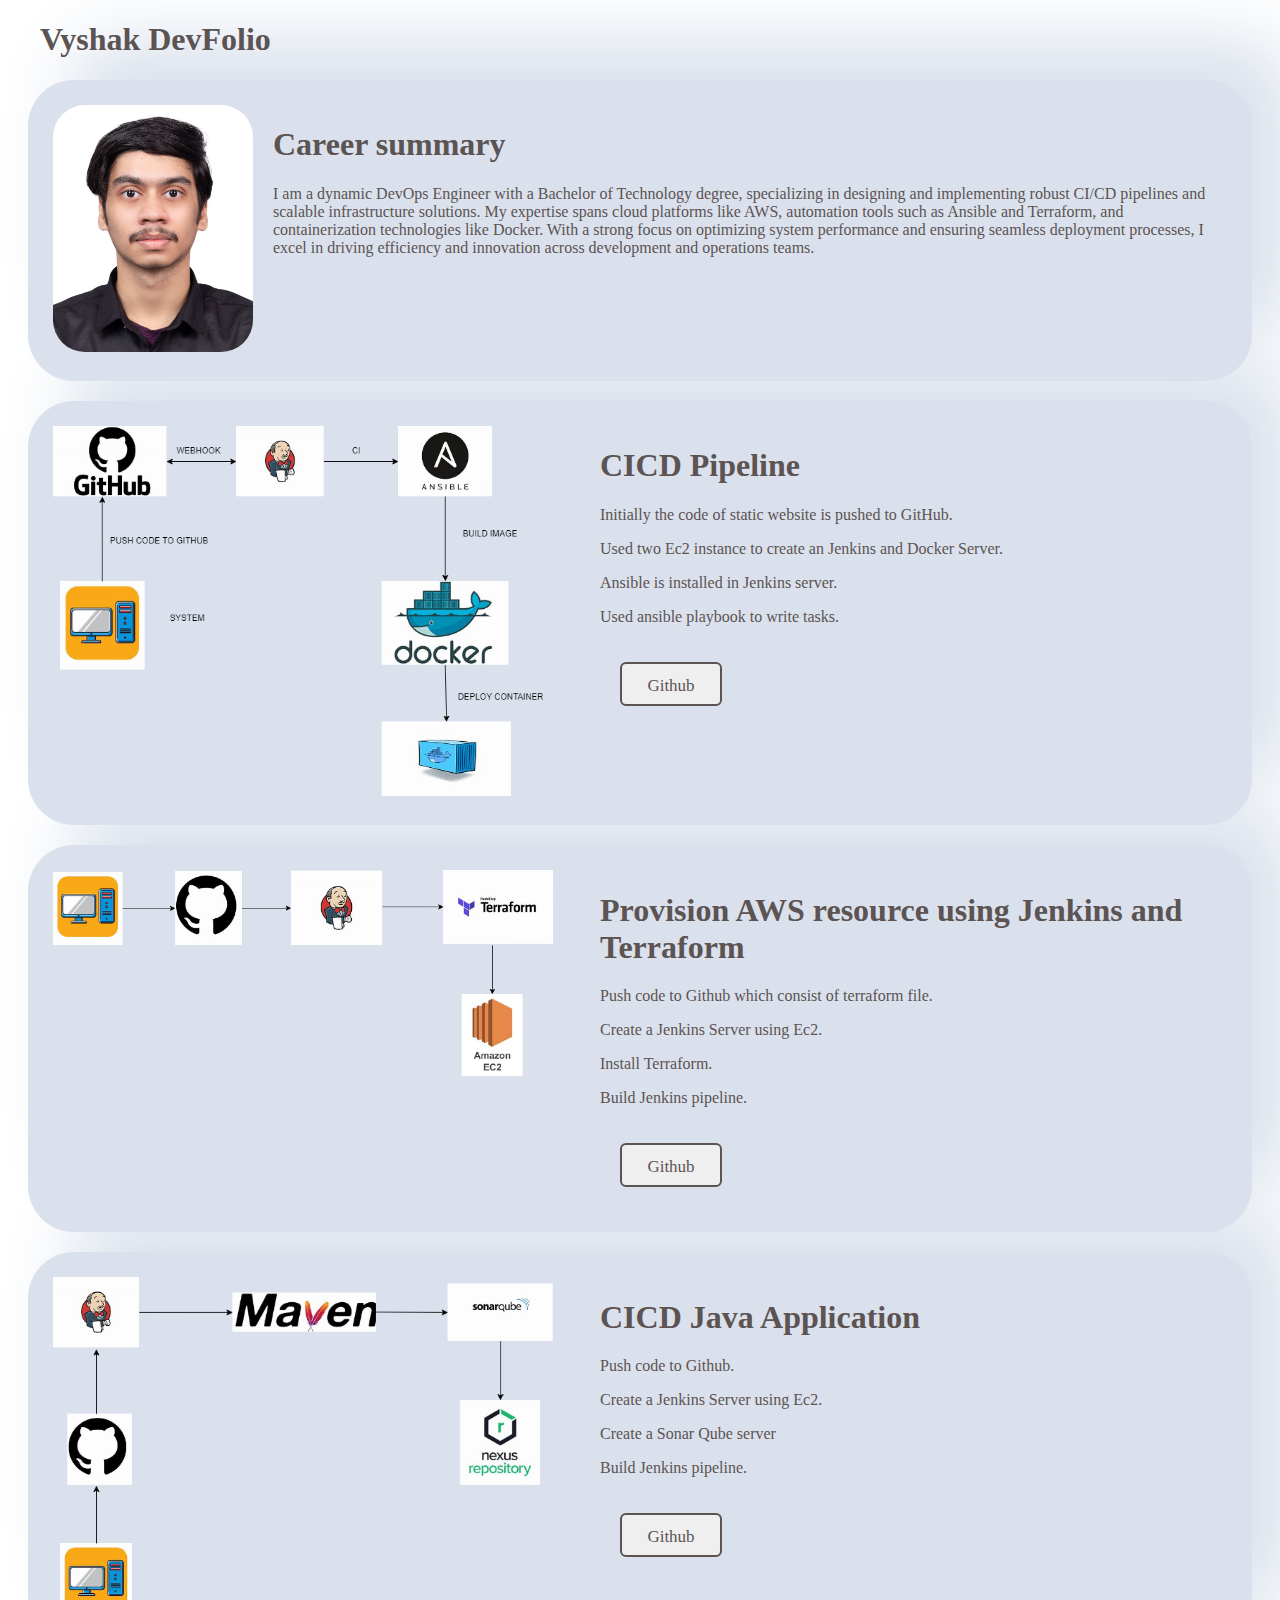
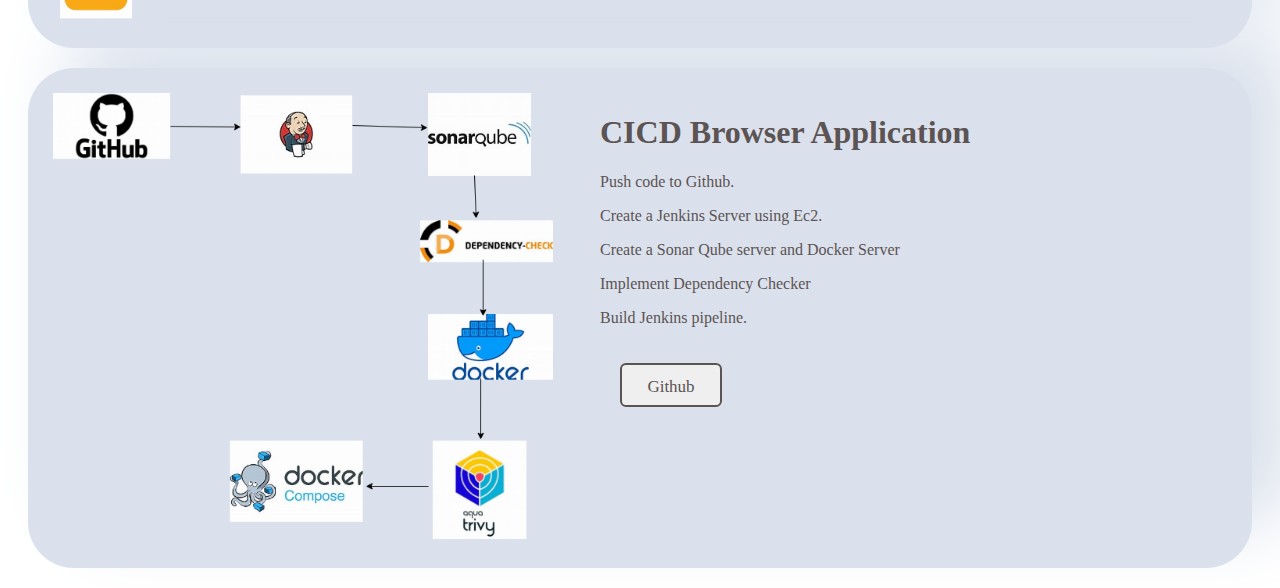
==== index.html @ 356ecc7a "first commit" ====
<!DOCTYPE html>
<html lang="en">
<head>
    <meta charset="UTF-8">
    <meta name="viewport" content="width=device-width, initial-scale=1.0">
    <link rel="stylesheet" type="" href="style.css">
    <title>DevOps Portfolio</title>
</head>
<body>
<div class="container">
    <nav class="header">
        <h1 class="name">Vyshak DevFolio</h1>
    </nav>
    <div class="card">
        <div class="img-container">
            <img src="./images/WhatsApp Image 2024-05-07 at 01.32.50.jpeg" class="responsive1">
        </div>
        <div class="description">
            <h1 class="summary">Career summary</h1>
            <p>I am a dynamic DevOps Engineer with a Bachelor of Technology degree, specializing in designing and implementing robust CI/CD pipelines and scalable infrastructure solutions. My expertise spans cloud platforms like AWS, automation tools such as Ansible and Terraform, and containerization technologies like Docker. With a strong focus on optimizing system performance and ensuring seamless deployment processes, I excel in driving efficiency and innovation across development and operations teams.</p>

        </div>
        
            


    </div>
    <div class="card1">
        <div class="img-container1">
            <img src="./images/Project2.drawio.png" width="500px" height="auto" class="responsive">
        </div>
        <div class="description1">
            <h1 class="summary">CICD Pipeline</h1>
            <p>Initially the code of static website is pushed to GitHub.</p>
            <p>Used two Ec2 instance to create an Jenkins and Docker Server.</p>   
            <p>Ansible is installed in Jenkins server.</p> 
            <p>Used ansible playbook to write tasks.</p>
            <a href="https://github.com/Vyshak1234/deploy-html-template.git">
                <button>Github</button>
            </a>
            

        </div>
    </div>

    <div class="card1">
        <div class="img-container1">
            <img src="./images/project4.png" width="500px" height="auto" class="responsive">
        </div>
        <div class="description1">
            <h1 class="summary">Provision AWS resource using Jenkins and Terraform</h1>
            <p>Push code to Github which consist of terraform file.</p>
            <p>Create a Jenkins Server using Ec2.</p>
            <p>Install Terraform.</p>
            <p>Build Jenkins pipeline.</p>
            <a href="https://github.com/Vyshak1234/Terrafrom-Resource-Provision.git">
                <button>Github</button>
            </a>
            

        </div>

    </div>

    <div class="card1">
        <div class="img-container1">
            <img src="./images/project5.drawio.png" width="500px" height="auto" class="responsive">
        </div>
        <div class="description1">
            <h1 class="summary">CICD Java Application</h1>
            <p>Push code to Github.</p>
            <p>Create a Jenkins Server using Ec2.</p>
            <p>Create a Sonar Qube server</p>
            <p>Build Jenkins pipeline.</p>
            <a href="https://github.com/Vyshak1234/Counter-app.git">
                <button>Github</button>
            </a>
            

        </div>

    </div>

    <div class="card1">
        <div class="img-container1">
            <img src="./images/Project6.png" width="500px" height="auto" class="responsive">
        </div>
        <div class="description1">
            <h1 class="summary">CICD Browser Application</h1>
            <p>Push code to Github.</p>
            <p>Create a Jenkins Server using Ec2.</p>
            <p>Create a Sonar Qube server and Docker Server</p>
            <p>Implement Dependency Checker</p>
            <p>Build Jenkins pipeline.</p>
            <a href="https://github.com/Vyshak1234/Virtual_Browser_Cicd.git">
                <button>Github</button>
            </a>
            

        </div>

    </div>



</div>
    
</body>
</html>
---- style.css ----
body{
    background-color: white;
    color: #5c5353;

}

.name{
    margin-left: 2rem;
}

button {
    --color: #5c5353;
    font-family: inherit;
    display: inline-block;
    width: 6em;
    height: 2.6em;
    line-height: 2.5em;
    overflow: hidden;
    cursor: pointer;
    margin: 20px;
    font-size: 17px;
    z-index: 1;
    color: var(--color);
    border: 2px solid var(--color);
    border-radius: 6px;
    position: relative;
}
  
button::before {
    position: absolute;
    content: "";
    background: var(--color);
    width: 150px;
    height: 200px;
    z-index: -1;
    border-radius: 50%;
}
  
button:hover {
    color: white;
}
  
button:before {
    top: 100%;
    left: 100%;
    transition: 0.3s all;
}
  
button:hover::before {
    top: -30px;
    left: -30px;
}

.card {
    display: flex;
    flex-wrap: wrap;
    justify-content: space-around;
    color: #5c5353;
    border-radius: 46px;
    padding: 25px;
    background: #dae1ec;
    margin: 20px;
    box-shadow:  42px -42px 74px #dae1ec,
                 -42px 42px 74px white;

}

.card1 {
    display: flex;
    flex-wrap: wrap;
    justify-content: space-around;
    color: #5c5353;
    border-radius: 46px;
    padding: 25px;
    background: #dae1ec;
    margin: 20px;
    box-shadow:  42px -42px 74px #dae1ec,
                 -42px 42px 74px white;

}

.img-container1 {
    flex: 1 1 300px;
    margin-right: 20px;
}

.description1 {
    flex: 1 1 400px;
}

.responsive {
    max-width: 100%;
    height: auto;
}
/* 
Media queries for responsiveness */
/* @media screen and (max-width: 768px) {
    .card1 {
        flex-direction: column;
        align-items: center;
    }

    .img-container1 {
        margin-right: 0;
        margin-bottom: 20px;
    }

    .description {
        text-align: center;
    }
} */
@media screen and (max-width: 768px) {
    .card1 {
        flex-direction: column;
        align-items: center;
    }

    .description1 {
        text-align: center;
    }

    .img-container1 {
        order: 2; /* Move the image after the summary */
        margin-bottom: 6px;
    }

    .description1 h1.summary {
        order: 1; /* Place the summary at the top */
    }

    .description1p {
        order: 3; /* Display paragraphs after the image */
    }
}

.img-container {
    flex: 0 0 200px; /* Set a fixed width for the image container */
    margin-right: 20px;
}

.description {
    flex: 1; /* Take remaining space */
}

.responsive1 {
    max-width: 100%;
    height: auto;
    border-radius: 2rem;
}

/* Media queries for responsiveness */
@media screen and (max-width: 768px) {
    .card {
        flex-direction: column;
        align-items: center;
    }

    .img-container {
        margin-right: 0;
        margin-bottom: 20px;
    }
}
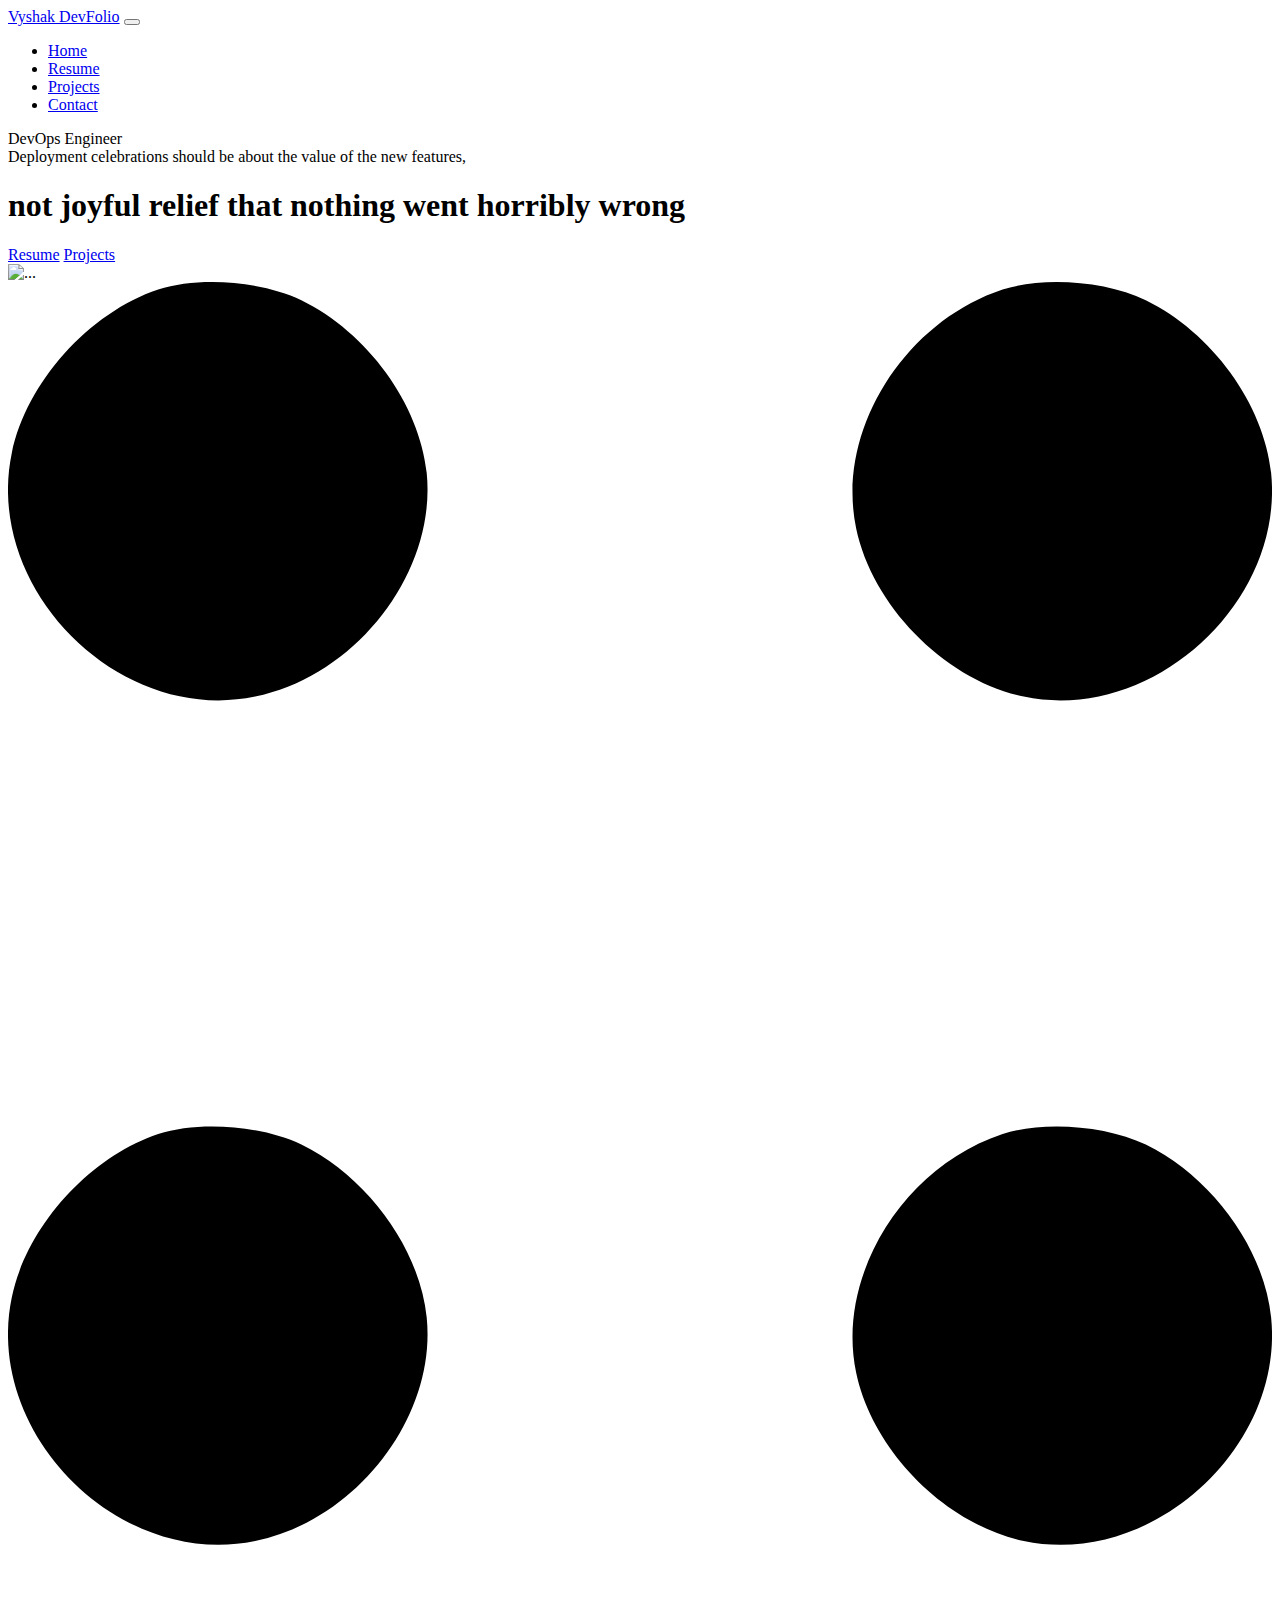
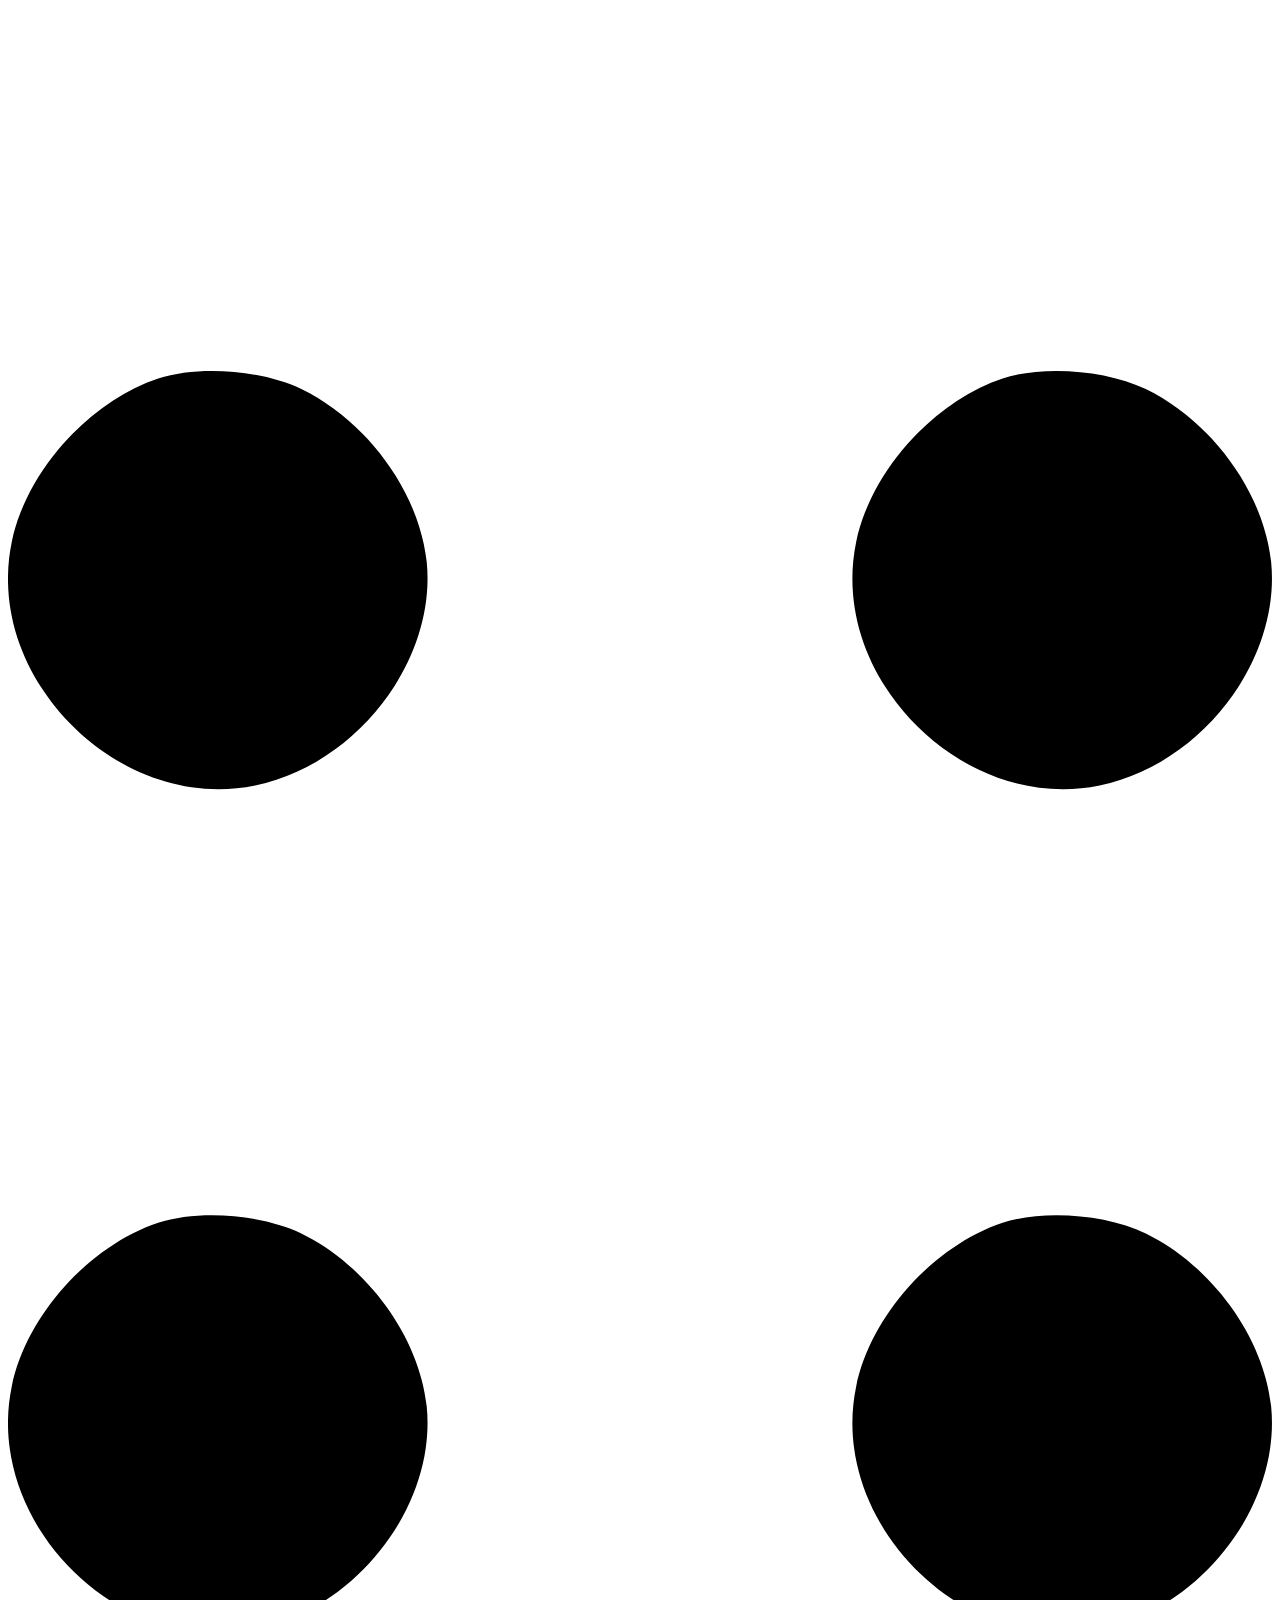
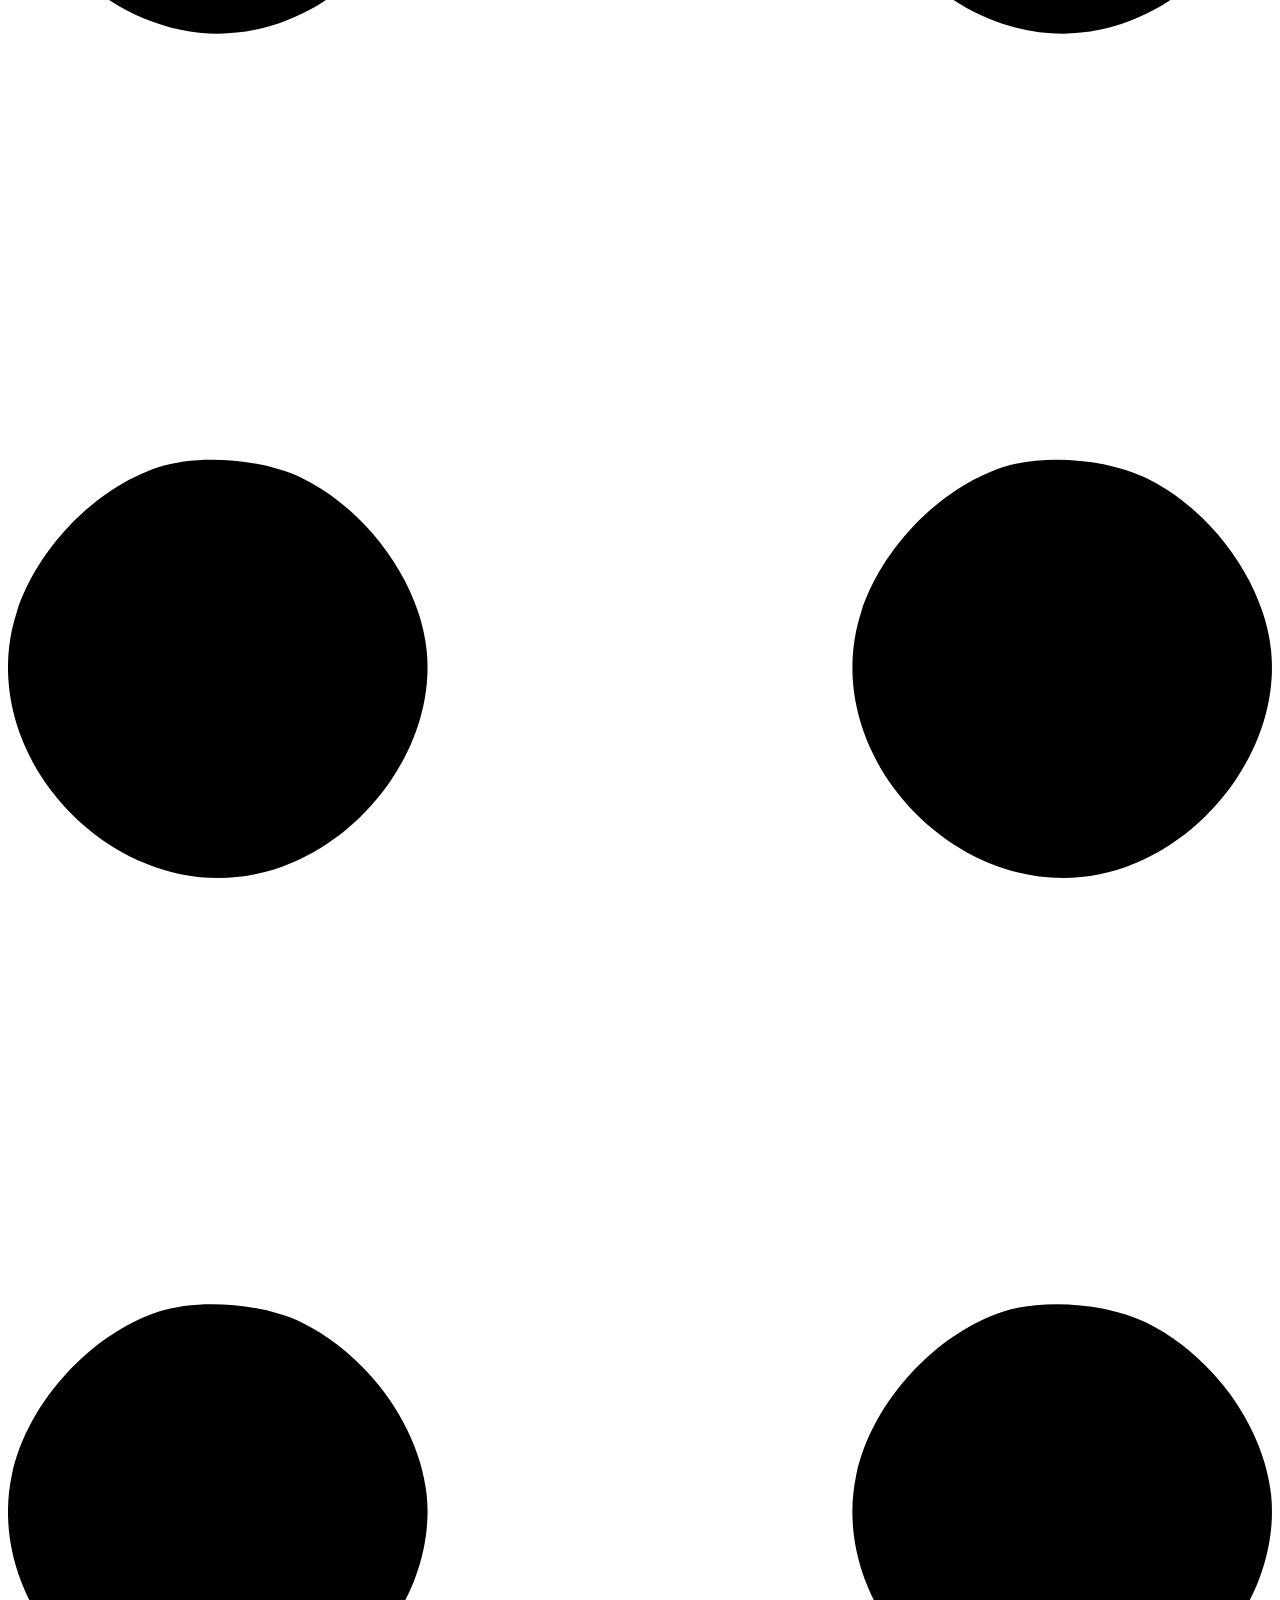
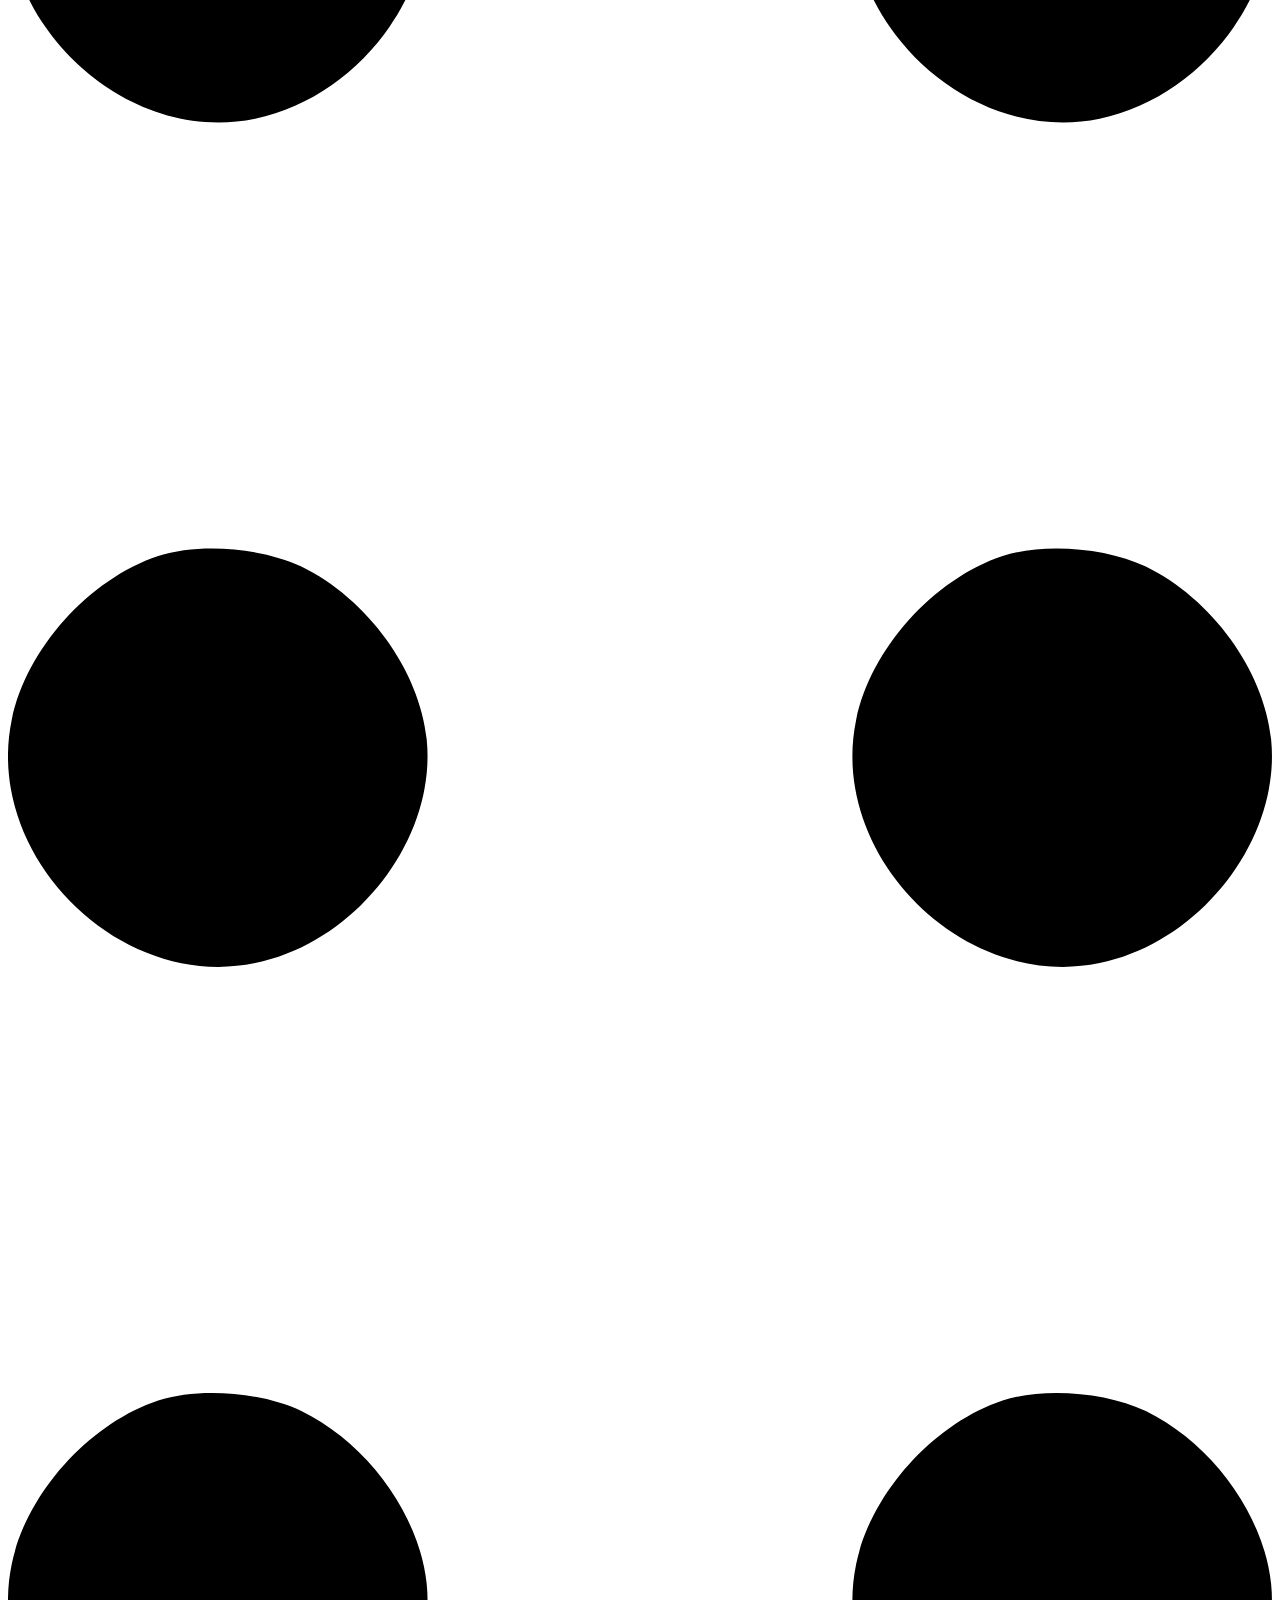
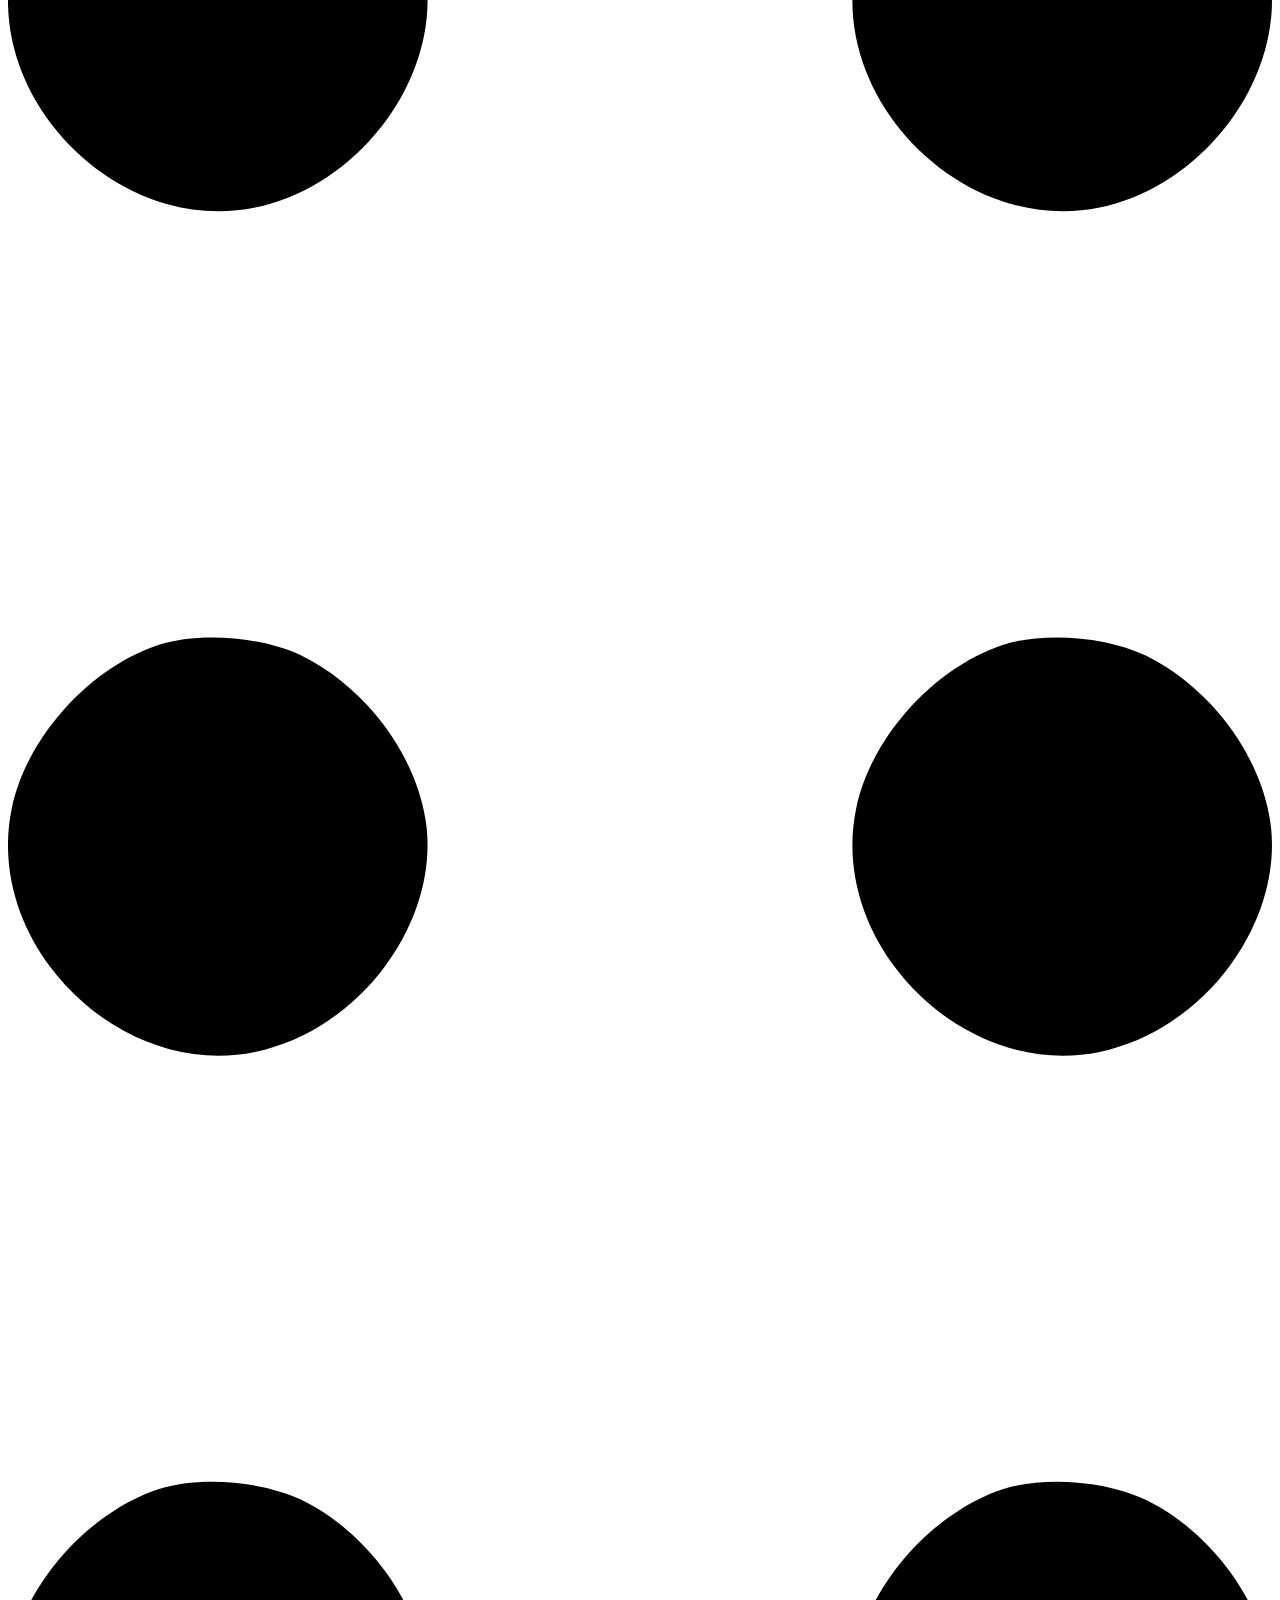
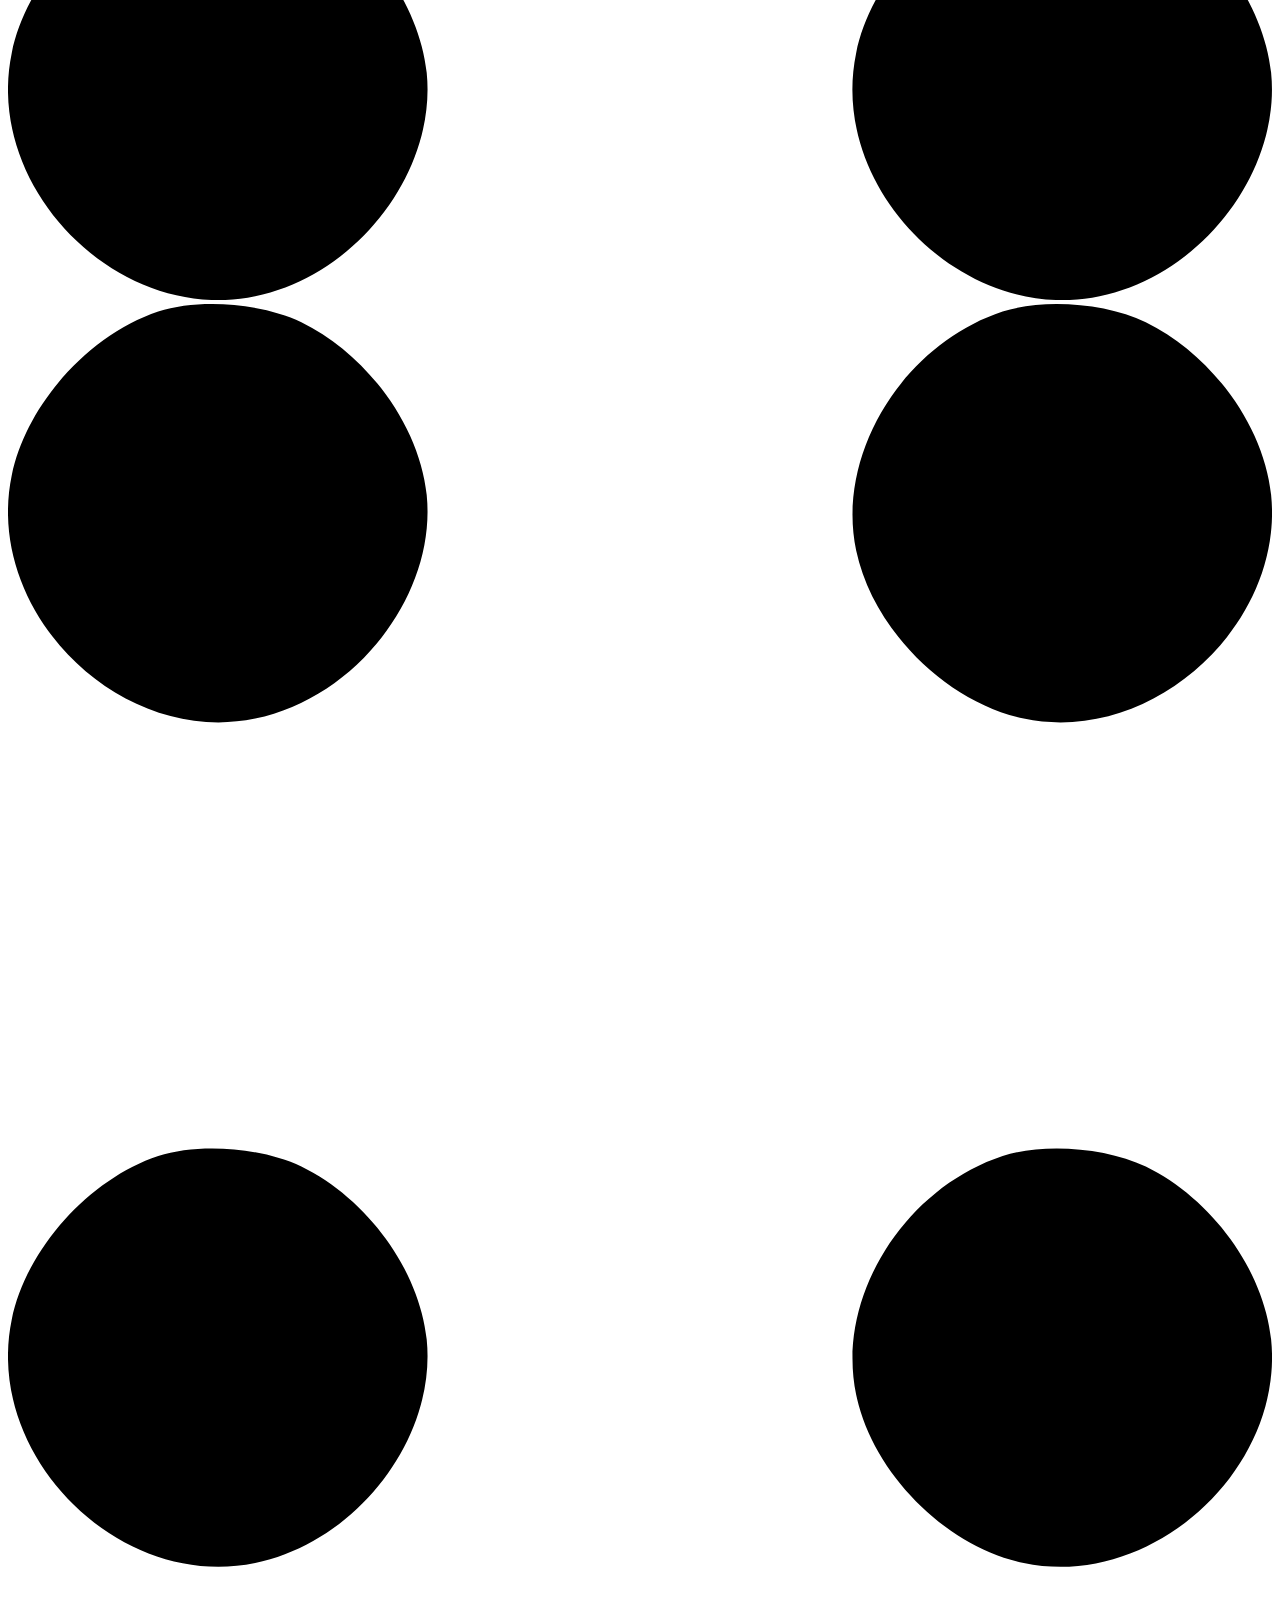
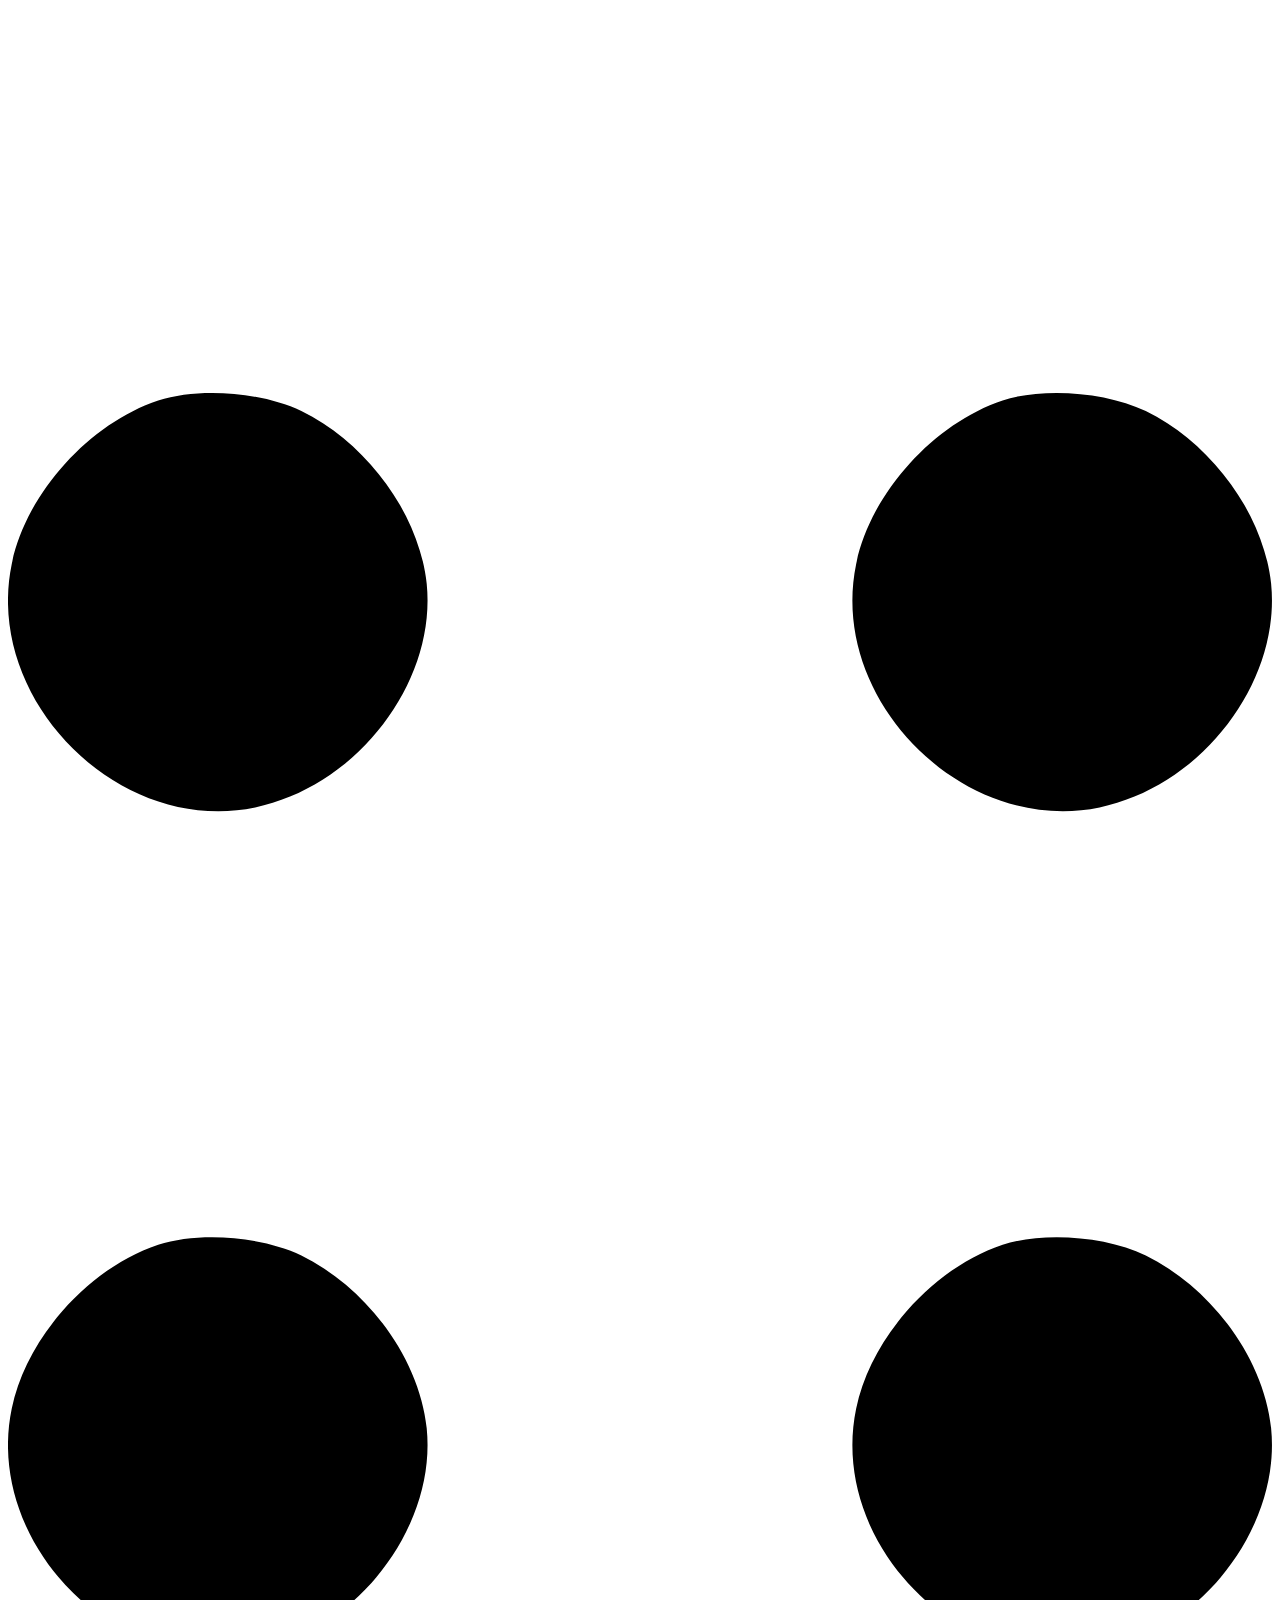
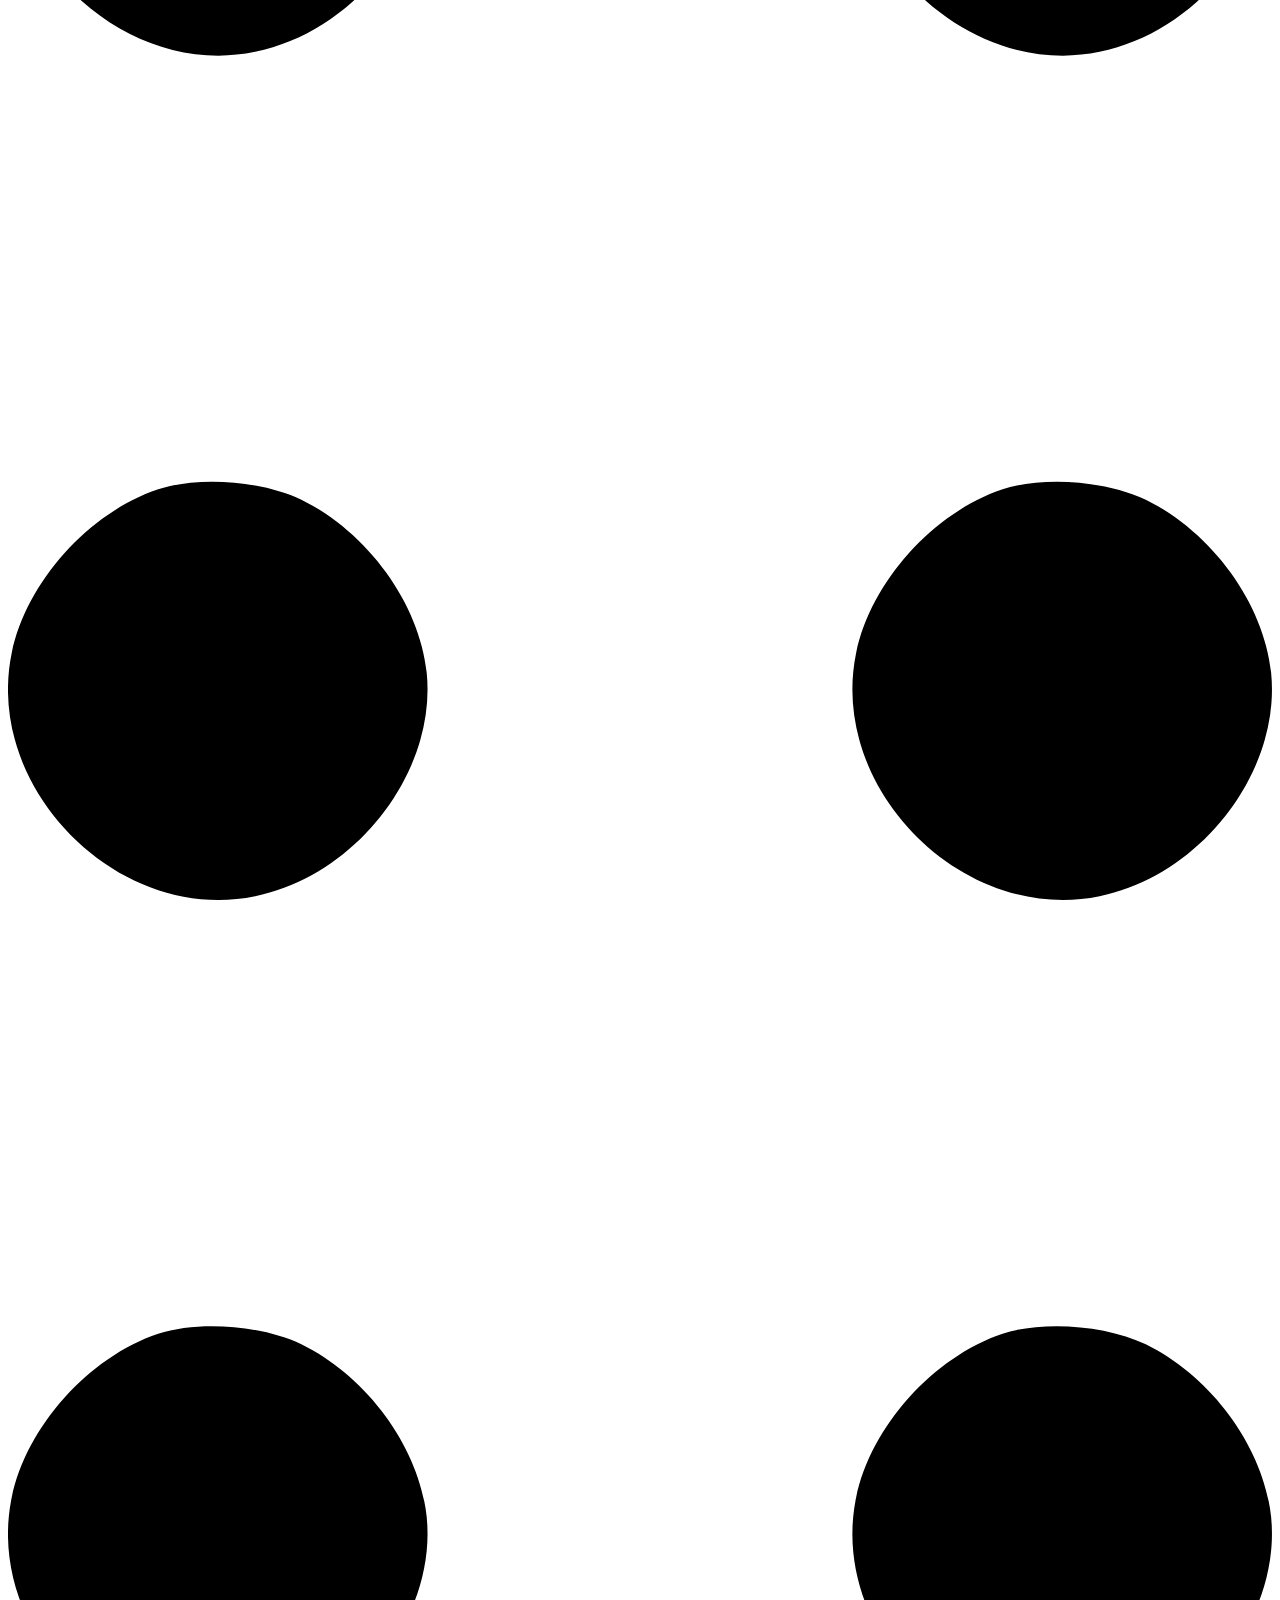
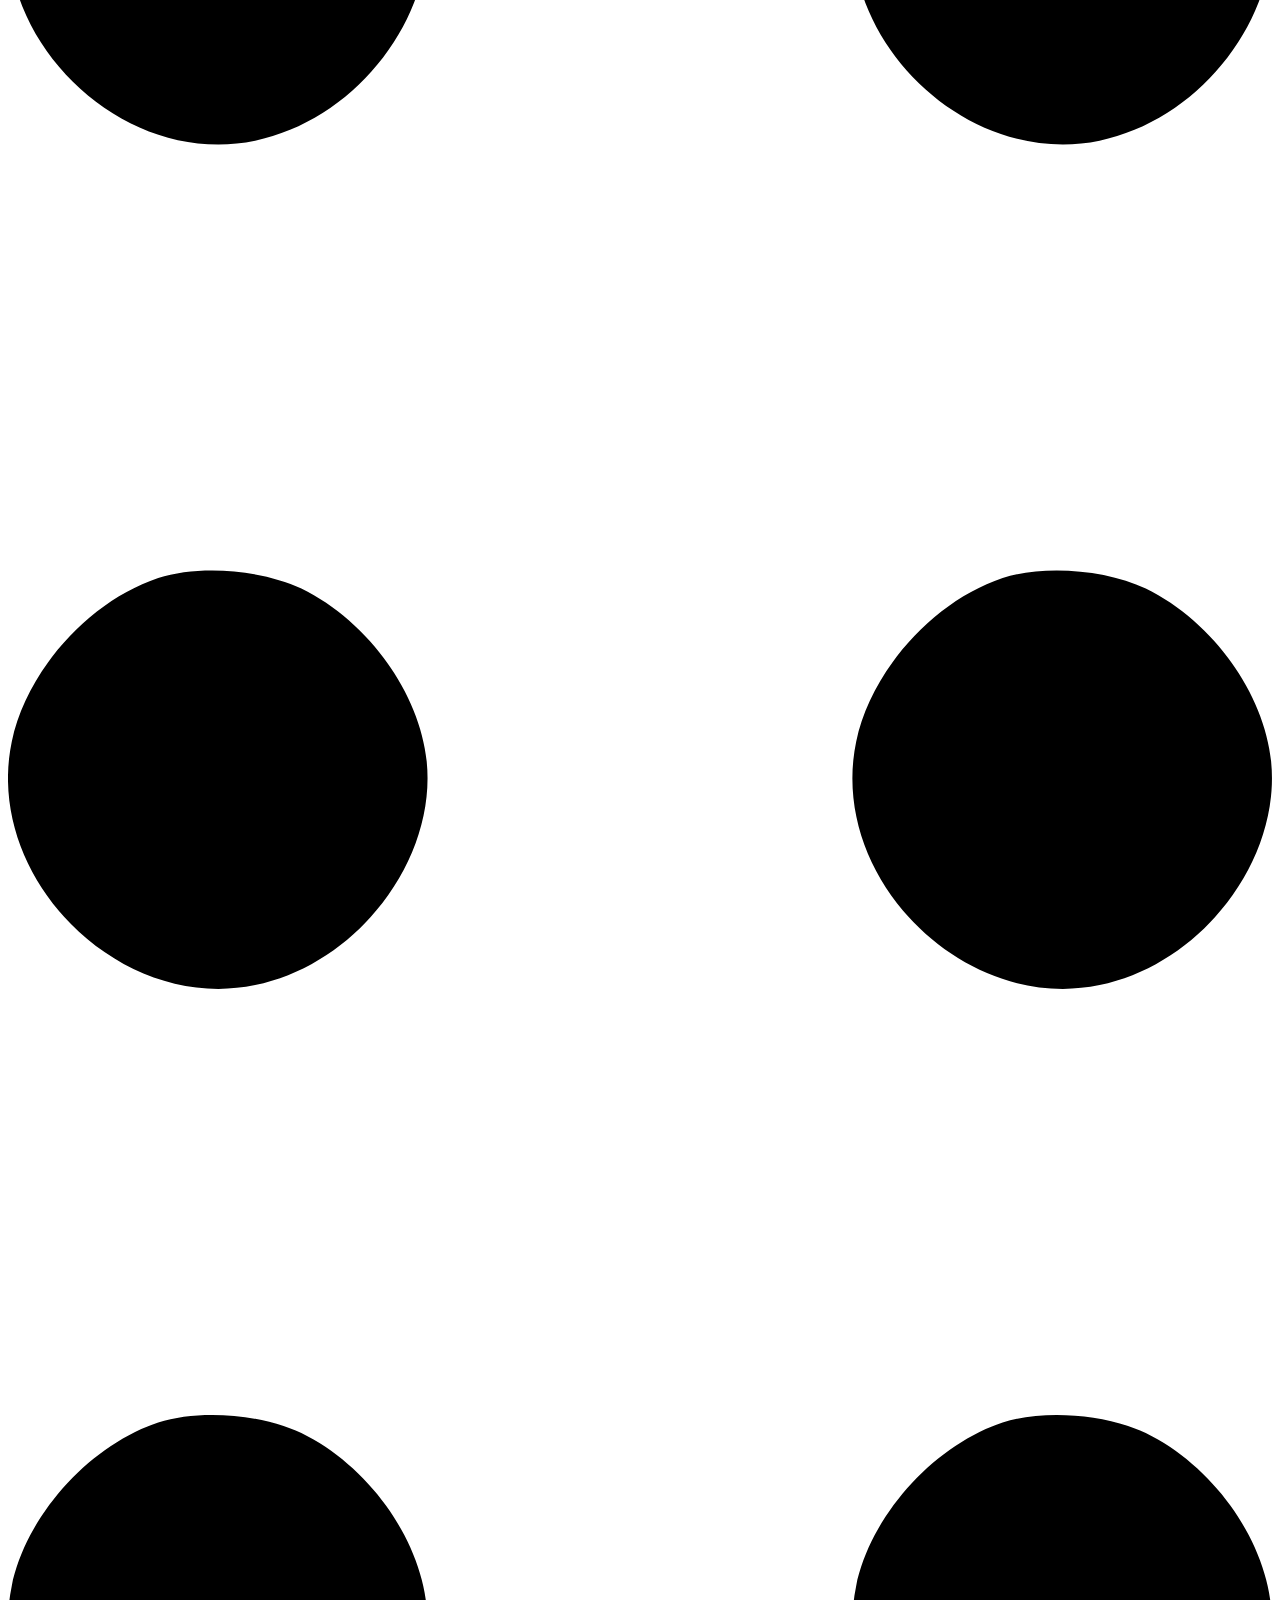
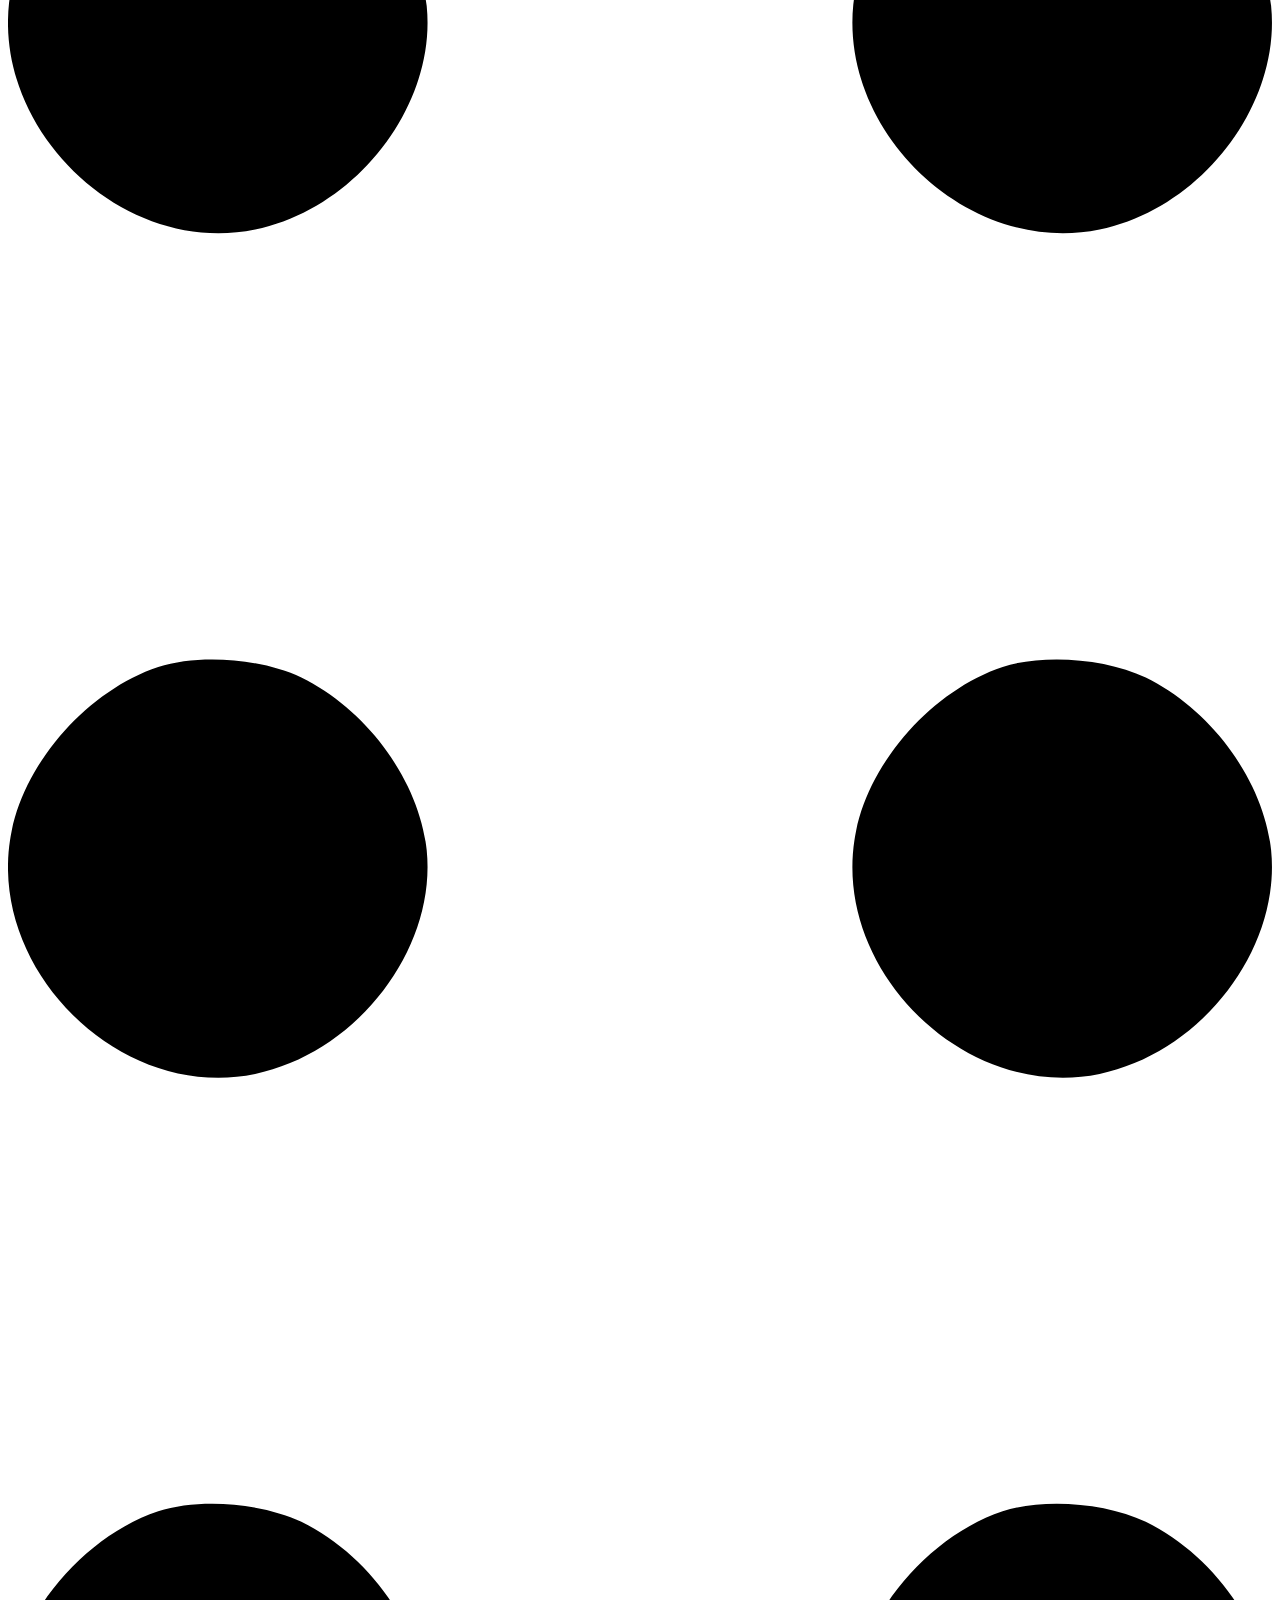
==== commit 927f3817: "updated-path" ====
--- a/index.html
+++ b/index.html
@@ -1,109 +1,218 @@
 <!DOCTYPE html>
 <html lang="en">
-<head>
-    <meta charset="UTF-8">
-    <meta name="viewport" content="width=device-width, initial-scale=1.0">
-    <link rel="stylesheet" type="" href="style.css">
-    <title>DevOps Portfolio</title>
-</head>
-<body>
-<div class="container">
-    <nav class="header">
-        <h1 class="name">Vyshak DevFolio</h1>
-    </nav>
-    <div class="card">
-        <div class="img-container">
-            <img src="./images/WhatsApp Image 2024-05-07 at 01.32.50.jpeg" class="responsive1">
-        </div>
-        <div class="description">
-            <h1 class="summary">Career summary</h1>
-            <p>I am a dynamic DevOps Engineer with a Bachelor of Technology degree, specializing in designing and implementing robust CI/CD pipelines and scalable infrastructure solutions. My expertise spans cloud platforms like AWS, automation tools such as Ansible and Terraform, and containerization technologies like Docker. With a strong focus on optimizing system performance and ensuring seamless deployment processes, I excel in driving efficiency and innovation across development and operations teams.</p>
-
-        </div>
-        
-            
-
-
-    </div>
-    <div class="card1">
-        <div class="img-container1">
-            <img src="./images/Project2.drawio.png" width="500px" height="auto" class="responsive">
-        </div>
-        <div class="description1">
-            <h1 class="summary">CICD Pipeline</h1>
-            <p>Initially the code of static website is pushed to GitHub.</p>
-            <p>Used two Ec2 instance to create an Jenkins and Docker Server.</p>   
-            <p>Ansible is installed in Jenkins server.</p> 
-            <p>Used ansible playbook to write tasks.</p>
-            <a href="https://github.com/Vyshak1234/deploy-html-template.git">
-                <button>Github</button>
-            </a>
-            
-
-        </div>
-    </div>
-
-    <div class="card1">
-        <div class="img-container1">
-            <img src="./images/project4.png" width="500px" height="auto" class="responsive">
-        </div>
-        <div class="description1">
-            <h1 class="summary">Provision AWS resource using Jenkins and Terraform</h1>
-            <p>Push code to Github which consist of terraform file.</p>
-            <p>Create a Jenkins Server using Ec2.</p>
-            <p>Install Terraform.</p>
-            <p>Build Jenkins pipeline.</p>
-            <a href="https://github.com/Vyshak1234/Terrafrom-Resource-Provision.git">
-                <button>Github</button>
-            </a>
-            
-
-        </div>
-
-    </div>
-
-    <div class="card1">
-        <div class="img-container1">
-            <img src="./images/project5.drawio.png" width="500px" height="auto" class="responsive">
-        </div>
-        <div class="description1">
-            <h1 class="summary">CICD Java Application</h1>
-            <p>Push code to Github.</p>
-            <p>Create a Jenkins Server using Ec2.</p>
-            <p>Create a Sonar Qube server</p>
-            <p>Build Jenkins pipeline.</p>
-            <a href="https://github.com/Vyshak1234/Counter-app.git">
-                <button>Github</button>
-            </a>
-            
-
-        </div>
-
-    </div>
-
-    <div class="card1">
-        <div class="img-container1">
-            <img src="./images/Project6.png" width="500px" height="auto" class="responsive">
-        </div>
-        <div class="description1">
-            <h1 class="summary">CICD Browser Application</h1>
-            <p>Push code to Github.</p>
-            <p>Create a Jenkins Server using Ec2.</p>
-            <p>Create a Sonar Qube server and Docker Server</p>
-            <p>Implement Dependency Checker</p>
-            <p>Build Jenkins pipeline.</p>
-            <a href="https://github.com/Vyshak1234/Virtual_Browser_Cicd.git">
-                <button>Github</button>
-            </a>
-            
-
-        </div>
-
-    </div>
-
-
-
-</div>
-    
-</body>
-</html>+    <head>
+        <meta charset="utf-8" />
+        <meta name="viewport" content="width=device-width, initial-scale=1, shrink-to-fit=no" />
+        <meta name="description" content="" />
+        <meta name="author" content="" />
+        <title>Vyshak DevFolio</title>
+        <!-- Favicon-->
+        <link rel="icon" type="image/x-icon" href="assets/favicon.ico" />
+        <!-- Custom Google font-->
+        <link rel="preconnect" href="https://fonts.googleapis.com" />
+        <link rel="preconnect" href="https://fonts.gstatic.com" crossorigin />
+        <link href="https://fonts.googleapis.com/css2?family=Plus+Jakarta+Sans:wght@100;200;300;400;500;600;700;800;900&amp;display=swap" rel="stylesheet" />
+        <!-- Bootstrap icons-->
+        <link href="https://cdn.jsdelivr.net/npm/bootstrap-icons@1.8.1/font/bootstrap-icons.css" rel="stylesheet" />
+        <!-- Core theme CSS (includes Bootstrap)-->
+        <link href="./css/styles.css" rel="stylesheet" />
+    </head>
+    <body class="d-flex flex-column h-100">
+        <main class="flex-shrink-0">
+            <!-- Navigation-->
+            <nav class="navbar navbar-expand-lg navbar-light bg-white py-3">
+                <div class="container px-5">
+                    <a class="navbar-brand" href="index.html"><span class="fw-bolder text-primary">Vyshak DevFolio</span></a>
+                    <button class="navbar-toggler" type="button" data-bs-toggle="collapse" data-bs-target="#navbarSupportedContent" aria-controls="navbarSupportedContent" aria-expanded="false" aria-label="Toggle navigation"><span class="navbar-toggler-icon"></span></button>
+                    <div class="collapse navbar-collapse" id="navbarSupportedContent">
+                        <ul class="navbar-nav ms-auto mb-2 mb-lg-0 small fw-bolder">
+                            <li class="nav-item"><a class="nav-link" href="index.html">Home</a></li>
+                            <li class="nav-item"><a class="nav-link" href="resume.html">Resume</a></li>
+                            <li class="nav-item"><a class="nav-link" href="projects.html">Projects</a></li>
+                            <li class="nav-item"><a class="nav-link" href="contact.html">Contact</a></li>
+                        </ul>
+                    </div>
+                </div>
+            </nav>
+            <!-- Header-->
+            <header class="py-5">
+                <div class="container px-5 pb-5">
+                    <div class="row gx-5 align-items-center">
+                        <div class="col-xxl-5">
+                            <!-- Header text content-->
+                            <div class="text-center text-xxl-start">
+                                <div class="badge bg-gradient-primary-to-secondary text-white mb-4"><div class="text-uppercase">DevOps Engineer</div></div>
+                                <div class="fs-3 fw-light text-muted">Deployment celebrations should be about the value of the new features,</div>
+                                <h1 class="display-3 fw-bolder mb-5"><span class="text-gradient d-inline">not joyful relief that nothing went horribly wrong</span></h1>
+                                <div class="d-grid gap-3 d-sm-flex justify-content-sm-center justify-content-xxl-start mb-3">
+                                    <a class="btn btn-primary btn-lg px-5 py-3 me-sm-3 fs-6 fw-bolder" href="resume.html">Resume</a>
+                                    <a class="btn btn-outline-dark btn-lg px-5 py-3 fs-6 fw-bolder" href="projects.html">Projects</a>
+                                </div>
+                            </div>
+                        </div>
+                        <div class="col-xxl-7">
+                            <!-- Header profile picture-->
+                            <div class="d-flex justify-content-center mt-5 mt-xxl-0">
+                                <div class="profile bg-gradient-primary-to-secondary">
+                                    <!-- TIP: For best results, use a photo with a transparent background like the demo example below-->
+                                    <!-- Watch a tutorial on how to do this on YouTube (link)-->
+                                    <img class="profile-img" src="images/NoBg.png" alt="..." />
+                                    <div class="dots-1">
+                                        <!-- SVG Dots-->
+                                        <svg version="1.1" xmlns="http://www.w3.org/2000/svg" xmlns:xlink="http://www.w3.org/1999/xlink" x="0px" y="0px" viewBox="0 0 191.6 1215.4" style="enable-background: new 0 0 191.6 1215.4" xml:space="preserve">
+                                            <g transform="translate(0.000000,1280.000000) scale(0.100000,-0.100000)">
+                                                <path d="M227.7,12788.6c-105-35-200-141-222-248c-43-206,163-412,369-369c155,32,275,190,260,339c-11,105-90,213-190,262        C383.7,12801.6,289.7,12808.6,227.7,12788.6z"></path>
+                                                <path d="M1507.7,12788.6c-151-50-253-216-222-362c25-119,136-230,254-255c194-41,395,142,375,339c-11,105-90,213-190,262        C1663.7,12801.6,1569.7,12808.6,1507.7,12788.6z"></path>
+                                                <path d="M227.7,11508.6c-105-35-200-141-222-248c-43-206,163-412,369-369c155,32,275,190,260,339c-11,105-90,213-190,262        C383.7,11521.6,289.7,11528.6,227.7,11508.6z"></path>
+                                                <path d="M1507.7,11508.6c-151-50-253-216-222-362c25-119,136-230,254-255c194-41,395,142,375,339c-11,105-90,213-190,262        C1663.7,11521.6,1569.7,11528.6,1507.7,11508.6z"></path>
+                                                <path d="M227.7,10228.6c-105-35-200-141-222-248c-43-206,163-412,369-369c155,32,275,190,260,339c-11,105-90,213-190,262        C383.7,10241.6,289.7,10248.6,227.7,10228.6z"></path>
+                                                <path d="M1507.7,10228.6c-105-35-200-141-222-248c-43-206,163-412,369-369c155,32,275,190,260,339c-11,105-90,213-190,262        C1663.7,10241.6,1569.7,10248.6,1507.7,10228.6z"></path>
+                                                <path d="M227.7,8948.6c-105-35-200-141-222-248c-43-206,163-412,369-369c155,32,275,190,260,339c-11,105-90,213-190,262        C383.7,8961.6,289.7,8968.6,227.7,8948.6z"></path>
+                                                <path d="M1507.7,8948.6c-105-35-200-141-222-248c-43-206,163-412,369-369c155,32,275,190,260,339c-11,105-90,213-190,262        C1663.7,8961.6,1569.7,8968.6,1507.7,8948.6z"></path>
+                                                <path d="M227.7,7668.6c-105-35-200-141-222-248c-43-206,163-412,369-369c155,32,275,190,260,339c-11,105-90,213-190,262        C383.7,7681.6,289.7,7688.6,227.7,7668.6z"></path>
+                                                <path d="M1507.7,7668.6c-105-35-200-141-222-248c-43-206,163-412,369-369c155,32,275,190,260,339c-11,105-90,213-190,262        C1663.7,7681.6,1569.7,7688.6,1507.7,7668.6z"></path>
+                                                <path d="M227.7,6388.6c-105-35-200-141-222-248c-43-206,163-412,369-369c155,32,275,190,260,339c-11,105-90,213-190,262        C383.7,6401.6,289.7,6408.6,227.7,6388.6z"></path>
+                                                <path d="M1507.7,6388.6c-105-35-200-141-222-248c-43-206,163-412,369-369c155,32,275,190,260,339c-11,105-90,213-190,262        C1663.7,6401.6,1569.7,6408.6,1507.7,6388.6z"></path>
+                                                <path d="M227.7,5108.6c-105-35-200-141-222-248c-43-206,163-412,369-369c155,32,275,190,260,339c-11,105-90,213-190,262        C383.7,5121.6,289.7,5128.6,227.7,5108.6z"></path>
+                                                <path d="M1507.7,5108.6c-105-35-200-141-222-248c-43-206,163-412,369-369c155,32,275,190,260,339c-11,105-90,213-190,262        C1663.7,5121.6,1569.7,5128.6,1507.7,5108.6z"></path>
+                                                <path d="M227.7,3828.6c-105-35-200-141-222-248c-43-206,163-412,369-369c155,32,275,190,260,339c-11,105-90,213-190,262        C383.7,3841.6,289.7,3848.6,227.7,3828.6z"></path>
+                                                <path d="M1507.7,3828.6c-105-35-200-141-222-248c-43-206,163-412,369-369c155,32,275,190,260,339c-11,105-90,213-190,262        C1663.7,3841.6,1569.7,3848.6,1507.7,3828.6z"></path>
+                                                <path d="M227.7,2548.6c-105-35-200-141-222-248c-43-206,163-412,369-369c155,32,275,190,260,339c-11,105-90,213-190,262        C383.7,2561.6,289.7,2568.6,227.7,2548.6z"></path>
+                                                <path d="M1507.7,2548.6c-105-35-200-141-222-248c-43-206,163-412,369-369c155,32,275,190,260,339c-11,105-90,213-190,262        C1663.7,2561.6,1569.7,2568.6,1507.7,2548.6z"></path>
+                                                <path d="M227.7,1268.6c-105-35-200-141-222-248c-43-206,163-412,369-369c155,32,275,190,260,339c-11,105-90,213-190,262        C383.7,1281.6,289.7,1288.6,227.7,1268.6z"></path>
+                                                <path d="M1507.7,1268.6c-105-35-200-141-222-248c-43-206,163-412,369-369c155,32,275,190,260,339c-11,105-90,213-190,262        C1663.7,1281.6,1569.7,1288.6,1507.7,1268.6z"></path>
+                                            </g>
+                                        </svg>
+                                        <!-- END of SVG dots-->
+                                    </div>
+                                    <div class="dots-2">
+                                        <!-- SVG Dots-->
+                                        <svg version="1.1" xmlns="http://www.w3.org/2000/svg" xmlns:xlink="http://www.w3.org/1999/xlink" x="0px" y="0px" viewBox="0 0 191.6 1215.4" style="enable-background: new 0 0 191.6 1215.4" xml:space="preserve">
+                                            <g transform="translate(0.000000,1280.000000) scale(0.100000,-0.100000)">
+                                                <path d="M227.7,12788.6c-105-35-200-141-222-248c-43-206,163-412,369-369c155,32,275,190,260,339c-11,105-90,213-190,262        C383.7,12801.6,289.7,12808.6,227.7,12788.6z"></path>
+                                                <path d="M1507.7,12788.6c-151-50-253-216-222-362c25-119,136-230,254-255c194-41,395,142,375,339c-11,105-90,213-190,262        C1663.7,12801.6,1569.7,12808.6,1507.7,12788.6z"></path>
+                                                <path d="M227.7,11508.6c-105-35-200-141-222-248c-43-206,163-412,369-369c155,32,275,190,260,339c-11,105-90,213-190,262        C383.7,11521.6,289.7,11528.6,227.7,11508.6z"></path>
+                                                <path d="M1507.7,11508.6c-151-50-253-216-222-362c25-119,136-230,254-255c194-41,395,142,375,339c-11,105-90,213-190,262        C1663.7,11521.6,1569.7,11528.6,1507.7,11508.6z"></path>
+                                                <path d="M227.7,10228.6c-105-35-200-141-222-248c-43-206,163-412,369-369c155,32,275,190,260,339c-11,105-90,213-190,262        C383.7,10241.6,289.7,10248.6,227.7,10228.6z"></path>
+                                                <path d="M1507.7,10228.6c-105-35-200-141-222-248c-43-206,163-412,369-369c155,32,275,190,260,339c-11,105-90,213-190,262        C1663.7,10241.6,1569.7,10248.6,1507.7,10228.6z"></path>
+                                                <path d="M227.7,8948.6c-105-35-200-141-222-248c-43-206,163-412,369-369c155,32,275,190,260,339c-11,105-90,213-190,262        C383.7,8961.6,289.7,8968.6,227.7,8948.6z"></path>
+                                                <path d="M1507.7,8948.6c-105-35-200-141-222-248c-43-206,163-412,369-369c155,32,275,190,260,339c-11,105-90,213-190,262        C1663.7,8961.6,1569.7,8968.6,1507.7,8948.6z"></path>
+                                                <path d="M227.7,7668.6c-105-35-200-141-222-248c-43-206,163-412,369-369c155,32,275,190,260,339c-11,105-90,213-190,262        C383.7,7681.6,289.7,7688.6,227.7,7668.6z"></path>
+                                                <path d="M1507.7,7668.6c-105-35-200-141-222-248c-43-206,163-412,369-369c155,32,275,190,260,339c-11,105-90,213-190,262        C1663.7,7681.6,1569.7,7688.6,1507.7,7668.6z"></path>
+                                                <path d="M227.7,6388.6c-105-35-200-141-222-248c-43-206,163-412,369-369c155,32,275,190,260,339c-11,105-90,213-190,262        C383.7,6401.6,289.7,6408.6,227.7,6388.6z"></path>
+                                                <path d="M1507.7,6388.6c-105-35-200-141-222-248c-43-206,163-412,369-369c155,32,275,190,260,339c-11,105-90,213-190,262        C1663.7,6401.6,1569.7,6408.6,1507.7,6388.6z"></path>
+                                                <path d="M227.7,5108.6c-105-35-200-141-222-248c-43-206,163-412,369-369c155,32,275,190,260,339c-11,105-90,213-190,262        C383.7,5121.6,289.7,5128.6,227.7,5108.6z"></path>
+                                                <path d="M1507.7,5108.6c-105-35-200-141-222-248c-43-206,163-412,369-369c155,32,275,190,260,339c-11,105-90,213-190,262        C1663.7,5121.6,1569.7,5128.6,1507.7,5108.6z"></path>
+                                                <path d="M227.7,3828.6c-105-35-200-141-222-248c-43-206,163-412,369-369c155,32,275,190,260,339c-11,105-90,213-190,262        C383.7,3841.6,289.7,3848.6,227.7,3828.6z"></path>
+                                                <path d="M1507.7,3828.6c-105-35-200-141-222-248c-43-206,163-412,369-369c155,32,275,190,260,339c-11,105-90,213-190,262        C1663.7,3841.6,1569.7,3848.6,1507.7,3828.6z"></path>
+                                                <path d="M227.7,2548.6c-105-35-200-141-222-248c-43-206,163-412,369-369c155,32,275,190,260,339c-11,105-90,213-190,262        C383.7,2561.6,289.7,2568.6,227.7,2548.6z"></path>
+                                                <path d="M1507.7,2548.6c-105-35-200-141-222-248c-43-206,163-412,369-369c155,32,275,190,260,339c-11,105-90,213-190,262        C1663.7,2561.6,1569.7,2568.6,1507.7,2548.6z"></path>
+                                                <path d="M227.7,1268.6c-105-35-200-141-222-248c-43-206,163-412,369-369c155,32,275,190,260,339c-11,105-90,213-190,262        C383.7,1281.6,289.7,1288.6,227.7,1268.6z"></path>
+                                                <path d="M1507.7,1268.6c-105-35-200-141-222-248c-43-206,163-412,369-369c155,32,275,190,260,339c-11,105-90,213-190,262        C1663.7,1281.6,1569.7,1288.6,1507.7,1268.6z"></path>
+                                            </g>
+                                        </svg>
+                                        <!-- END of SVG dots-->
+                                    </div>
+                                    <div class="dots-3">
+                                        <!-- SVG Dots-->
+                                        <svg version="1.1" xmlns="http://www.w3.org/2000/svg" xmlns:xlink="http://www.w3.org/1999/xlink" x="0px" y="0px" viewBox="0 0 191.6 1215.4" style="enable-background: new 0 0 191.6 1215.4" xml:space="preserve">
+                                            <g transform="translate(0.000000,1280.000000) scale(0.100000,-0.100000)">
+                                                <path d="M227.7,12788.6c-105-35-200-141-222-248c-43-206,163-412,369-369c155,32,275,190,260,339c-11,105-90,213-190,262        C383.7,12801.6,289.7,12808.6,227.7,12788.6z"></path>
+                                                <path d="M1507.7,12788.6c-151-50-253-216-222-362c25-119,136-230,254-255c194-41,395,142,375,339c-11,105-90,213-190,262        C1663.7,12801.6,1569.7,12808.6,1507.7,12788.6z"></path>
+                                                <path d="M227.7,11508.6c-105-35-200-141-222-248c-43-206,163-412,369-369c155,32,275,190,260,339c-11,105-90,213-190,262        C383.7,11521.6,289.7,11528.6,227.7,11508.6z"></path>
+                                                <path d="M1507.7,11508.6c-151-50-253-216-222-362c25-119,136-230,254-255c194-41,395,142,375,339c-11,105-90,213-190,262        C1663.7,11521.6,1569.7,11528.6,1507.7,11508.6z"></path>
+                                                <path d="M227.7,10228.6c-105-35-200-141-222-248c-43-206,163-412,369-369c155,32,275,190,260,339c-11,105-90,213-190,262        C383.7,10241.6,289.7,10248.6,227.7,10228.6z"></path>
+                                                <path d="M1507.7,10228.6c-105-35-200-141-222-248c-43-206,163-412,369-369c155,32,275,190,260,339c-11,105-90,213-190,262        C1663.7,10241.6,1569.7,10248.6,1507.7,10228.6z"></path>
+                                                <path d="M227.7,8948.6c-105-35-200-141-222-248c-43-206,163-412,369-369c155,32,275,190,260,339c-11,105-90,213-190,262        C383.7,8961.6,289.7,8968.6,227.7,8948.6z"></path>
+                                                <path d="M1507.7,8948.6c-105-35-200-141-222-248c-43-206,163-412,369-369c155,32,275,190,260,339c-11,105-90,213-190,262        C1663.7,8961.6,1569.7,8968.6,1507.7,8948.6z"></path>
+                                                <path d="M227.7,7668.6c-105-35-200-141-222-248c-43-206,163-412,369-369c155,32,275,190,260,339c-11,105-90,213-190,262        C383.7,7681.6,289.7,7688.6,227.7,7668.6z"></path>
+                                                <path d="M1507.7,7668.6c-105-35-200-141-222-248c-43-206,163-412,369-369c155,32,275,190,260,339c-11,105-90,213-190,262        C1663.7,7681.6,1569.7,7688.6,1507.7,7668.6z"></path>
+                                                <path d="M227.7,6388.6c-105-35-200-141-222-248c-43-206,163-412,369-369c155,32,275,190,260,339c-11,105-90,213-190,262        C383.7,6401.6,289.7,6408.6,227.7,6388.6z"></path>
+                                                <path d="M1507.7,6388.6c-105-35-200-141-222-248c-43-206,163-412,369-369c155,32,275,190,260,339c-11,105-90,213-190,262        C1663.7,6401.6,1569.7,6408.6,1507.7,6388.6z"></path>
+                                                <path d="M227.7,5108.6c-105-35-200-141-222-248c-43-206,163-412,369-369c155,32,275,190,260,339c-11,105-90,213-190,262        C383.7,5121.6,289.7,5128.6,227.7,5108.6z"></path>
+                                                <path d="M1507.7,5108.6c-105-35-200-141-222-248c-43-206,163-412,369-369c155,32,275,190,260,339c-11,105-90,213-190,262        C1663.7,5121.6,1569.7,5128.6,1507.7,5108.6z"></path>
+                                                <path d="M227.7,3828.6c-105-35-200-141-222-248c-43-206,163-412,369-369c155,32,275,190,260,339c-11,105-90,213-190,262        C383.7,3841.6,289.7,3848.6,227.7,3828.6z"></path>
+                                                <path d="M1507.7,3828.6c-105-35-200-141-222-248c-43-206,163-412,369-369c155,32,275,190,260,339c-11,105-90,213-190,262        C1663.7,3841.6,1569.7,3848.6,1507.7,3828.6z"></path>
+                                                <path d="M227.7,2548.6c-105-35-200-141-222-248c-43-206,163-412,369-369c155,32,275,190,260,339c-11,105-90,213-190,262        C383.7,2561.6,289.7,2568.6,227.7,2548.6z"></path>
+                                                <path d="M1507.7,2548.6c-105-35-200-141-222-248c-43-206,163-412,369-369c155,32,275,190,260,339c-11,105-90,213-190,262        C1663.7,2561.6,1569.7,2568.6,1507.7,2548.6z"></path>
+                                                <path d="M227.7,1268.6c-105-35-200-141-222-248c-43-206,163-412,369-369c155,32,275,190,260,339c-11,105-90,213-190,262        C383.7,1281.6,289.7,1288.6,227.7,1268.6z"></path>
+                                                <path d="M1507.7,1268.6c-105-35-200-141-222-248c-43-206,163-412,369-369c155,32,275,190,260,339c-11,105-90,213-190,262        C1663.7,1281.6,1569.7,1288.6,1507.7,1268.6z"></path>
+                                            </g>
+                                        </svg>
+                                        <!-- END of SVG dots-->
+                                    </div>
+                                    <div class="dots-4">
+                                        <!-- SVG Dots-->
+                                        <svg version="1.1" xmlns="http://www.w3.org/2000/svg" xmlns:xlink="http://www.w3.org/1999/xlink" x="0px" y="0px" viewBox="0 0 191.6 1215.4" style="enable-background: new 0 0 191.6 1215.4" xml:space="preserve">
+                                            <g transform="translate(0.000000,1280.000000) scale(0.100000,-0.100000)">
+                                                <path d="M227.7,12788.6c-105-35-200-141-222-248c-43-206,163-412,369-369c155,32,275,190,260,339c-11,105-90,213-190,262        C383.7,12801.6,289.7,12808.6,227.7,12788.6z"></path>
+                                                <path d="M1507.7,12788.6c-151-50-253-216-222-362c25-119,136-230,254-255c194-41,395,142,375,339c-11,105-90,213-190,262        C1663.7,12801.6,1569.7,12808.6,1507.7,12788.6z"></path>
+                                                <path d="M227.7,11508.6c-105-35-200-141-222-248c-43-206,163-412,369-369c155,32,275,190,260,339c-11,105-90,213-190,262        C383.7,11521.6,289.7,11528.6,227.7,11508.6z"></path>
+                                                <path d="M1507.7,11508.6c-151-50-253-216-222-362c25-119,136-230,254-255c194-41,395,142,375,339c-11,105-90,213-190,262        C1663.7,11521.6,1569.7,11528.6,1507.7,11508.6z"></path>
+                                                <path d="M227.7,10228.6c-105-35-200-141-222-248c-43-206,163-412,369-369c155,32,275,190,260,339c-11,105-90,213-190,262        C383.7,10241.6,289.7,10248.6,227.7,10228.6z"></path>
+                                                <path d="M1507.7,10228.6c-105-35-200-141-222-248c-43-206,163-412,369-369c155,32,275,190,260,339c-11,105-90,213-190,262        C1663.7,10241.6,1569.7,10248.6,1507.7,10228.6z"></path>
+                                                <path d="M227.7,8948.6c-105-35-200-141-222-248c-43-206,163-412,369-369c155,32,275,190,260,339c-11,105-90,213-190,262        C383.7,8961.6,289.7,8968.6,227.7,8948.6z"></path>
+                                                <path d="M1507.7,8948.6c-105-35-200-141-222-248c-43-206,163-412,369-369c155,32,275,190,260,339c-11,105-90,213-190,262        C1663.7,8961.6,1569.7,8968.6,1507.7,8948.6z"></path>
+                                                <path d="M227.7,7668.6c-105-35-200-141-222-248c-43-206,163-412,369-369c155,32,275,190,260,339c-11,105-90,213-190,262        C383.7,7681.6,289.7,7688.6,227.7,7668.6z"></path>
+                                                <path d="M1507.7,7668.6c-105-35-200-141-222-248c-43-206,163-412,369-369c155,32,275,190,260,339c-11,105-90,213-190,262        C1663.7,7681.6,1569.7,7688.6,1507.7,7668.6z"></path>
+                                                <path d="M227.7,6388.6c-105-35-200-141-222-248c-43-206,163-412,369-369c155,32,275,190,260,339c-11,105-90,213-190,262        C383.7,6401.6,289.7,6408.6,227.7,6388.6z"></path>
+                                                <path d="M1507.7,6388.6c-105-35-200-141-222-248c-43-206,163-412,369-369c155,32,275,190,260,339c-11,105-90,213-190,262        C1663.7,6401.6,1569.7,6408.6,1507.7,6388.6z"></path>
+                                                <path d="M227.7,5108.6c-105-35-200-141-222-248c-43-206,163-412,369-369c155,32,275,190,260,339c-11,105-90,213-190,262        C383.7,5121.6,289.7,5128.6,227.7,5108.6z"></path>
+                                                <path d="M1507.7,5108.6c-105-35-200-141-222-248c-43-206,163-412,369-369c155,32,275,190,260,339c-11,105-90,213-190,262        C1663.7,5121.6,1569.7,5128.6,1507.7,5108.6z"></path>
+                                                <path d="M227.7,3828.6c-105-35-200-141-222-248c-43-206,163-412,369-369c155,32,275,190,260,339c-11,105-90,213-190,262        C383.7,3841.6,289.7,3848.6,227.7,3828.6z"></path>
+                                                <path d="M1507.7,3828.6c-105-35-200-141-222-248c-43-206,163-412,369-369c155,32,275,190,260,339c-11,105-90,213-190,262        C1663.7,3841.6,1569.7,3848.6,1507.7,3828.6z"></path>
+                                                <path d="M227.7,2548.6c-105-35-200-141-222-248c-43-206,163-412,369-369c155,32,275,190,260,339c-11,105-90,213-190,262        C383.7,2561.6,289.7,2568.6,227.7,2548.6z"></path>
+                                                <path d="M1507.7,2548.6c-105-35-200-141-222-248c-43-206,163-412,369-369c155,32,275,190,260,339c-11,105-90,213-190,262        C1663.7,2561.6,1569.7,2568.6,1507.7,2548.6z"></path>
+                                                <path d="M227.7,1268.6c-105-35-200-141-222-248c-43-206,163-412,369-369c155,32,275,190,260,339c-11,105-90,213-190,262        C383.7,1281.6,289.7,1288.6,227.7,1268.6z"></path>
+                                                <path d="M1507.7,1268.6c-105-35-200-141-222-248c-43-206,163-412,369-369c155,32,275,190,260,339c-11,105-90,213-190,262        C1663.7,1281.6,1569.7,1288.6,1507.7,1268.6z"></path>
+                                            </g>
+                                        </svg>
+                                        <!-- END of SVG dots-->
+                                    </div>
+                                </div>
+                            </div>
+                        </div>
+                    </div>
+                </div>
+            </header>
+            <!-- About Section-->
+            <section class="bg-light py-5">
+                <div class="container px-5">
+                    <div class="row gx-5 justify-content-center">
+                        <div class="col-xxl-8">
+                            <div class="text-center my-5">
+                                <h2 class="display-5 fw-bolder"><span class="text-gradient d-inline">About Me</span></h2>
+                                <p class="lead fw-light mb-4">My name is Vyshak Prakash and I am  DevOps Engineer</p>
+                                <p class="text-muted">I am a dynamic DevOps Engineer with a Bachelor of Technology degree, specializing in designing and implementing robust CI/CD pipelines and scalable infrastructure solutions. My expertise spans cloud platforms like AWS, automation tools such as Ansible and Terraform, and containerization technologies like Docker. With a strong focus on optimizing system performance and ensuring seamless deployment processes, I excel in driving efficiency and innovation across development and operations teams.</p>
+                                <div class="d-flex justify-content-center fs-2 gap-4">
+                                    <a class="text-gradient" href="https://twitter.com/@PrakashVyshak"><i class="bi bi-twitter"></i></a>
+                                    <a class="text-gradient" href="https://linkedin.com/in/vyshak-prakash"><i class="bi bi-linkedin"></i></a>
+                                    <a class="text-gradient" href="https://github.com/Vyshak1234"><i class="bi bi-github"></i></a>
+                                </div>
+                            </div>
+                        </div>
+                    </div>
+                </div>
+            </section>
+        </main>
+        <!-- Footer-->
+        <footer class="bg-white py-4 mt-auto">
+            <div class="container px-5">
+                <div class="row align-items-center justify-content-between flex-column flex-sm-row">
+                    <div class="col-auto"><div class="small m-0">Copyright &copy; Your Website 2023</div></div>
+                    <div class="col-auto">
+                        <a class="small" href="#!">Privacy</a>
+                        <span class="mx-1">&middot;</span>
+                        <a class="small" href="#!">Terms</a>
+                        <span class="mx-1">&middot;</span>
+                        <a class="small" href="#!">Contact</a>
+                    </div>
+                </div>
+            </div>
+        </footer>
+        <!-- Bootstrap core JS-->
+        <script src="https://cdn.jsdelivr.net/npm/bootstrap@5.2.3/dist/js/bootstrap.bundle.min.js"></script>
+        <!-- Core theme JS-->
+        <script src="js/scripts.js"></script>
+    </body>
+</html>
